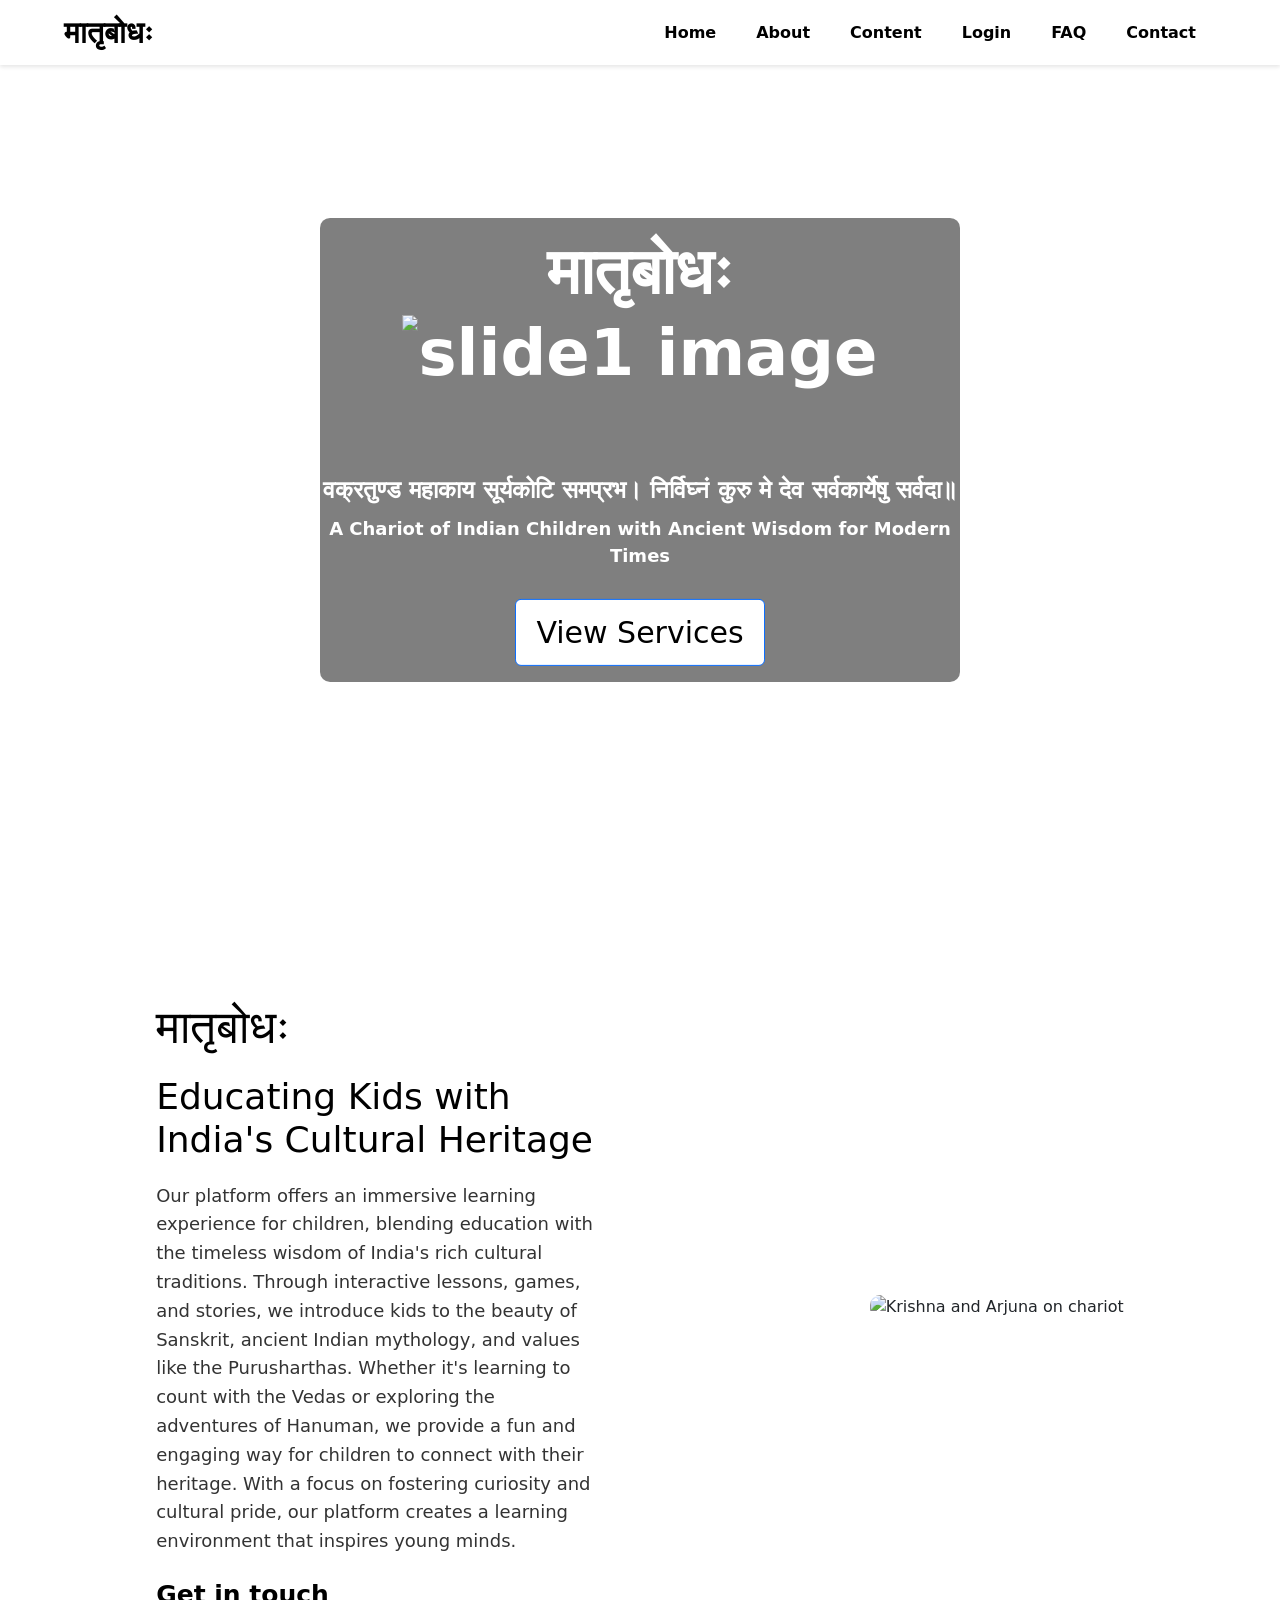
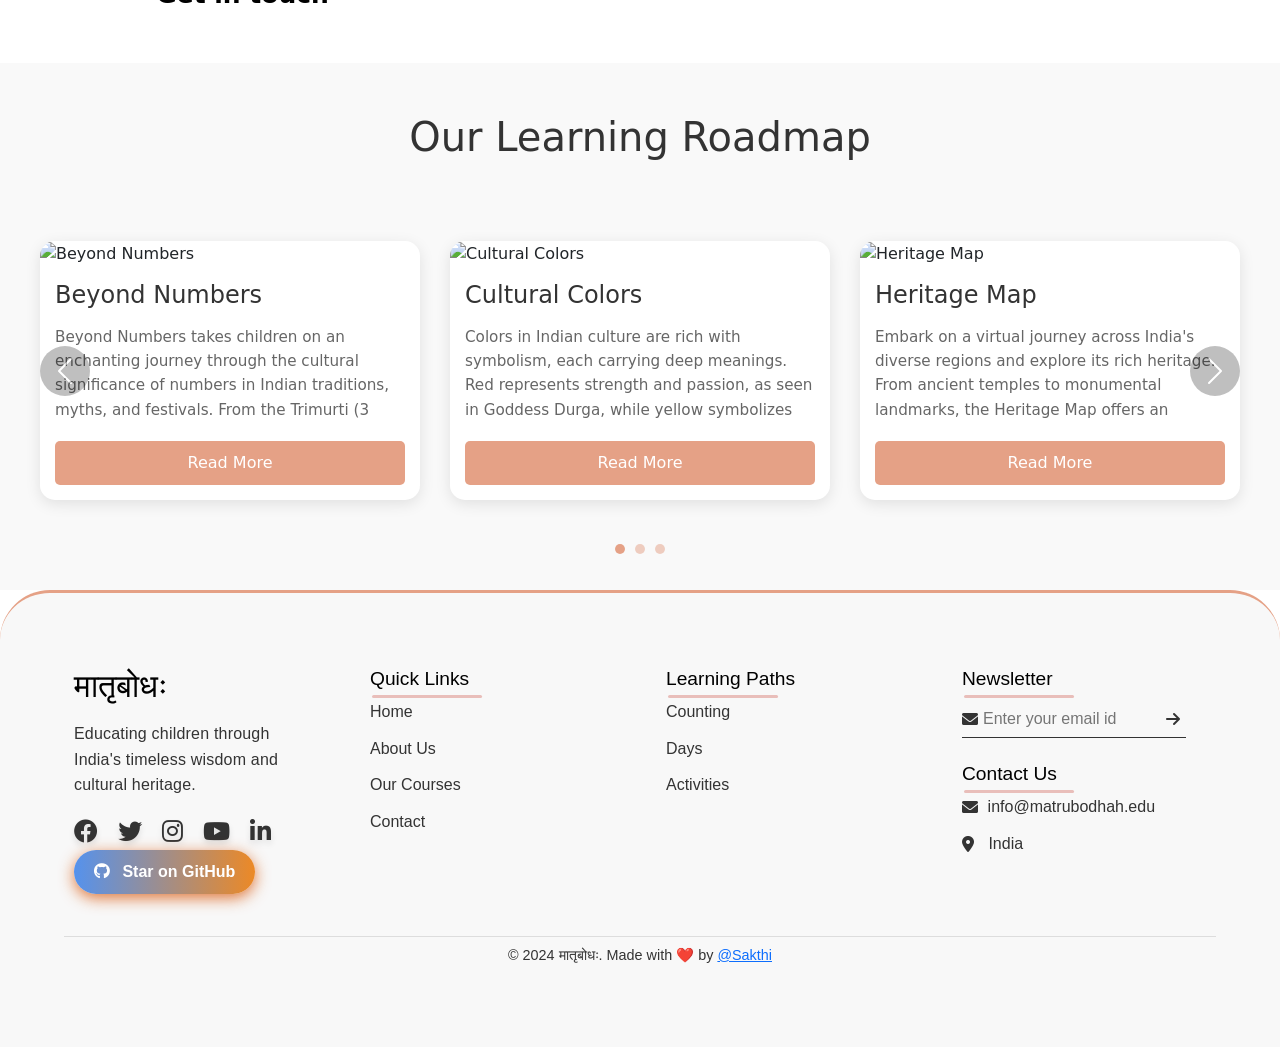
==== index.html @ 73b4319e "View-Service page" ====
<!DOCTYPE html>
<html lang="en">
  <head>
    <link
      rel="icon"
      href="DALL·E 2024-08-28 12.19.31 - A clean and moderately detailed logo for a Sanskrit education website. T.webp"
    />
    <meta charset="UTF-8" />
    <meta name="viewport" content="width=device-width, initial-scale=1.0" />
    <title>मातृबोधः</title>
    <link rel="stylesheet" href="styles.css">
    <link rel="stylesheet" href="animations.css">
    <link rel="stylesheet" href="scontentcss.css">
    <link rel="stylesheet" href="footercss.css">
    <link rel="stylesheet" href="https://cdnjs.cloudflare.com/ajax/libs/font-awesome/6.0.0/css/all.min.css">
    <style>
        /* Scroll to Top Button */
        #scrollToTopBtn {
            display: none;
            position: fixed;
            bottom: 132px;
            right: 30px;
            height: 55px;
            width: 55px;
            background-color: rgb(218, 128, 76);
            color: white;
            border: none;
            border-radius: 50%;
            padding: 10px;
            cursor: pointer;
            font-size: 15px;
        }
        #scrollToTopBtn:hover {
            background-color: rgb(218, 128, 76);
        }
    </style>

</head>
<body>
    <link rel="stylesheet" href="styles.css" />
    <link rel="stylesheet" href="animations.css" />
    <link rel="stylesheet" href="scontentcss.css" />
    <link rel="stylesheet" href="footercss.css" />
    <link
      rel="stylesheet"
      href="https://cdnjs.cloudflare.com/ajax/libs/font-awesome/6.0.0/css/all.min.css"
    />
     <link
      rel="stylesheet"
      href="https://cdn.jsdelivr.net/npm/bootstrap@5.3.3/dist/css/bootstrap.min.css"
    />
  </head>
  <body>
    <!-- Scroll -->
    <div id="scrollButton" class="hidden">
        <div class="outer-circle">
            <div class="inner-circle">
                <div class="arrow">↑</div>
            </div>
        </div>
    </div>
    <header>
      <nav>
        <!-- Wrap the logo text in an anchor tag -->
        <a href="#hero" class="logo">मातृबोधः</a>
        <ul class="nav-links">
            <li><a href="index.html">Home</a></li>
            <li><a href="pages/about-page.html">About</a></li>
            <li class="dropdown">
                <a href="#">Content</a>
                <ul class="dropdown-content">
                    <li><a href="countingpage.html">Counting</a></li>
                    <li><a href="#">Days</a></li>
                    <li><a href="activities.html">Activities</a></li>
                    <li><a href="feedback.html">Feedback</a></li>
                </ul>
            </li>
            <li id="loginlist" ><a href="login.html">Login</a></li>
            <li id="profilelist"><a  href="profile.html">Profile</a></li>
            <li><a href="faq.html">FAQ</a></li>
            <li><a href="contact.html" >Contact</a></li>
        </ul>
        <div class="toggle-menu">☰</div>
    </nav>

    </header>
    <!-- Hero Section -->
     <!-- <div class=""> -->
    <!-- <section id="hero" class="hero">
      <h1 class="wave-text">
        <span>मा</span><span>तृ</span><span>बो</span><span>धः</span
        ><span
          ><img
            id="audio-icon"
            src="https://ttdevasthanams.ap.gov.in/muteIcon.svg"
        /></span>
      </h1>
      <h2>
        वक्रतुण्ड महाकाय सूर्यकोटि समप्रभ। निर्विघ्नं कुरु मे देव सर्वकार्येषु
        सर्वदा॥
      </h2>
      <p class="subtitle">
        A Chariot of Indian Children with Ancient Wisdom for Modern Times
      </p>
      <a href="#" class="btn">View Services</a>
    </section> -->

    <!-- </div> -->
    <section id="hero" class="hero" >
  <div id="heroCarousel" class="carousel slide" data-bs-ride="carousel">
    <!-- Carousel Indicators -->
    <div class="carousel-indicators">
      <button type="button" data-bs-target="#heroCarousel" data-bs-slide-to="0" class="active" aria-current="true" aria-label="Slide 1"></button>
      <button type="button" data-bs-target="#heroCarousel" data-bs-slide-to="1" aria-label="Slide 2"></button>
      <button type="button" data-bs-target="#heroCarousel" data-bs-slide-to="2" aria-label="Slide 3"></button>
    </div>

    <!-- Carousel Content -->
    <div class="carousel-inner ">
      <!-- Slide 1 -->
      <div class="carousel-item active">
        <img src="WhatsApp Image 2024-09-24 at 01.04.26_9c5f6797.jpg" class="d-block w-100 carousel-image" alt="Slide 3 Image">

        <div class="carousel_caption d-none d-md-block hero-duplicate">
          <h1 class="wave-text">
            <span>मा</span><span>तृ</span><span>बो</span><span>धः</span
            >
            <span
              ><img
                id="audio-icon"
                src="https://ttdevasthanams.ap.gov.in/muteIcon.svg"
                alt="slide1 image"
              /></span>
              <br>
              <br>
          </h1>
          <h2 >
            वक्रतुण्ड महाकाय सूर्यकोटि समप्रभ। निर्विघ्नं कुरु मे देव सर्वकार्येषु
            सर्वदा॥
          </h2>
          <p class="subtitle ">
            A Chariot of Indian Children with Ancient Wisdom for Modern Times
          </p>
          <a href="View-Service.html" class="btn btn-primary">View Services</a>
        </div>
      </div>

      <!-- Slide 2 -->
      <div class="carousel-item">
        <img src="pexels-pixabay-326055.jpg" class="d-block w-100" alt="Slide 2 Image">
        <div class="carousel_caption">
          <h1 class="wave-text">
            <span>मा</span><span>तृ</span><span>बो</span><span>धः</span
            ><span
              ><img
                id="audio-icon"
                src="https://ttdevasthanams.ap.gov.in/muteIcon.svg"
              /></span>
              <br>
              <br>
          </h1>
          <h2>
            वक्रतुण्ड महाकाय सूर्यकोटि समप्रभ। निर्विघ्नं कुरु मे देव सर्वकार्येषु
            सर्वदा॥
          </h2>
          <p class="subtitle ">
            A Chariot of Indian Children with Ancient Wisdom for Modern Times
          </p>
          <a href="#" class="btn btn-primary">View Services</a>
        </div>
      </div>

      <!-- Slide 3 -->
      <div class="carousel-item">
        <img src="WhatsApp Image 2024-09-05 at 23.59.21_11f94952.jpg" class="d-block w-100 carousel-image" alt="Slide 3 Image">
        <div class="carousel_caption">
          <h1 class="wave-text">
            <span>मा</span><span>तृ</span><span>बो</span><span>धः</span
            ><span
              ><img
                id="audio-icon"
                src="https://ttdevasthanams.ap.gov.in/muteIcon.svg"
              /></span>
              <br>
              <br>
          </h1>
          <h2>
            वक्रतुण्ड महाकाय सूर्यकोटि समप्रभ। निर्विघ्नं कुरु मे देव सर्वकार्येषु
            सर्वदा॥
          </h2>
          <p class="subtitle ">
            A Chariot of Indian Children with Ancient Wisdom for Modern Times
          </p>
          <a href="#" class="btn btn-primary">View Services</a>
        </div>
      </div>
    </div>

    <!-- Carousel Controls -->
    <button class="carousel-control-prev" type="button" data-bs-target="#heroCarousel" data-bs-slide="prev">
      <span class="carousel-control-prev-icon" aria-hidden="true"></span>
      <span class="visually-hidden">Previous</span>
    </button>
    <button class="carousel-control-next" type="button" data-bs-target="#heroCarousel" data-bs-slide="next">
      <span class="carousel-control-next-icon" aria-hidden="true"></span>
      <span class="visually-hidden">Next</span>
    </button>
  </div>
      </section>

    <!-- Wisdom Section -->
    <section id="wisdom" class="wisdom-section">
      <div class="wisdom-content">
        <h1>मातृबोधः</h1>
        <h2>Educating Kids with India's Cultural Heritage</h2>
        <p>
          Our platform offers an immersive learning experience for children,
          blending education with the timeless wisdom of India's rich cultural
          traditions. Through interactive lessons, games, and stories, we
          introduce kids to the beauty of Sanskrit, ancient Indian mythology,
          and values like the Purusharthas. Whether it's learning to count with
          the Vedas or exploring the adventures of Hanuman, we provide a fun and
          engaging way for children to connect with their heritage. With a focus
          on fostering curiosity and cultural pride, our platform creates a
          learning environment that inspires young minds.
        </p>
        <a href="#" class="bt">Get in touch</a>
      </div>
      <div class="wisdom-image">
        <img src="1.jpg" alt="Krishna and Arjuna on chariot" />
      </div>
    </section>
    <section class="content-section" id="content">
      <h2 class="section-title">Our Learning Roadmap</h2>
      <div class="roadmap">
        <div id="roadmapCarousel" class="carousel slide" data-bs-ride="carousel">
          <!-- Carousel Indicators -->
          <div class="carousel-indicators">
            <button type="button" data-bs-target="#roadmapCarousel" data-bs-slide-to="0" class="active" aria-current="true" aria-label="Slide 1"></button>
            <button type="button" data-bs-target="#roadmapCarousel" data-bs-slide-to="1" aria-label="Slide 2"></button>
            <button type="button" data-bs-target="#roadmapCarousel" data-bs-slide-to="2" aria-label="Slide 3"></button>
          </div>

          <!-- Carousel Items -->
          <div class="carousel-inner">
            <!-- Slide 1 -->
            <div class="carousel-item active">
              <div class="roadmap-cards-container">
                <!-- Roadmap Card 1 -->
                <div class="roadmap-card">
                  <img src="WhatsApp Image 2024-09-13 at 00.42.39_4ba68142.jpg" alt="Beyond Numbers" />
                  <h3>Beyond Numbers</h3>
                  <p class="card-text">
                    Beyond Numbers takes children on an enchanting journey through the cultural significance of numbers in Indian traditions, myths, and festivals. From the Trimurti (3 Gods) and Panchabhutas (5 Elements) to the Dashavatara (10 Avatars of Vishnu), each number holds a deeper meaning. By blending math with culture, it inspires curiosity and helps children discover the profound wisdom hidden in numbers.
                  </p>
                  <button class="read-more">Read More</button>
                </div>
                <!-- Roadmap Card 2 -->
                <div class="roadmap-card">
                  <img src="WhatsApp Image 2024-09-05 at 23.59.21_11f94952.jpg" alt="Cultural Colors" />
                  <h3>Cultural Colors</h3>
                  <p class="card-text">
                    Colors in Indian culture are rich with symbolism, each carrying deep meanings. Red represents strength and passion, as seen in Goddess Durga, while yellow symbolizes knowledge, celebrated in Goddess Saraswati. Blue embodies divinity and calmness, reflected in Lord Krishna. Learn how these colors connect to spiritual and cultural values, bringing vibrancy to Indian traditions.
                  </p>
                  <button class="read-more">Read More</button>
                </div>
                <!-- Roadmap Card 3 -->
                <div class="roadmap-card">
                  <img src="https://upload.wikimedia.org/wikipedia/commons/thumb/0/0f/Nurmahal_Sarai_Mughal_Heritage_Punjab_India.JPG/1280px-Nurmahal_Sarai_Mughal_Heritage_Punjab_India.JPG" alt="Heritage Map" />
                  <h3>Heritage Map</h3>
                  <p class="card-text">
                    Embark on a virtual journey across India's diverse regions and explore its rich heritage. From ancient temples to monumental landmarks, the Heritage Map offers an interactive way for children to discover historical sites and learn about their cultural and spiritual significance. Dive into the fascinating stories behind each iconic place and understand India’s glorious past.
                  </p>
                  <button class="read-more">Read More</button>
                </div>
              </div>
            </div>

            <!-- Slide 2 -->
            <div class="carousel-item">
              <div class="roadmap-cards-container">
                <!-- Roadmap Card 4 -->
                <div class="roadmap-card">
                  <img src="diya.jpg" alt="Festival Journey" />
                  <h3>Festival Journey</h3>
                  <p class="card-text">
                    Explore the magic of India’s festivals, where every celebration has a unique story. From Diwali’s lights to Holi’s colors, learn about the customs, values, and traditions behind each festival. Interactive activities and virtual celebrations make this journey both educational and enjoyable, bringing the spirit of India’s festivals to life.
                  </p>
                  <button class="read-more">Read More</button>
                </div>
                <!-- Roadmap Card 5 -->
                <div class="roadmap-card">
                  <img src="sanskrit.png" alt="Sanskrit Stories" />
                  <h3>Sanskrit Stories</h3>
                  <p class="card-text">
                    Step into the world of Sanskrit through enchanting stories from the Panchatantra and Hitopadesha. As children explore these timeless tales, they’ll learn basic Sanskrit words and phrases, unlocking the wisdom of ancient India. Interactive exercises make the learning process fun, allowing children to engage with language while appreciating its cultural importance.
                  </p>
                  <button class="read-more">Read More</button>
                </div>
                <!-- Roadmap Card 6 -->
                <div class="roadmap-card">
                  <img src="yoga.png" alt="Yoga for Kids" />
                  <h3>Yoga for Kids</h3>
                  <p class="card-text">
                    Introduce kids to yoga with simple, fun asanas and breathing exercises! Each pose is paired with a story from Indian mythology, such as Hanuman’s leap or the serpent Vasuki, making the practice both enjoyable and meaningful. Kids will build flexibility, focus, and mindfulness while connecting with ancient Indian wellness traditions.
                  </p>
                  <button class="read-more">Read More</button>
                </div>
              </div>
            </div>

            <!-- Slide 3 -->
            <div class="carousel-item">
              <div class="roadmap-cards-container">
                <!-- Roadmap Card 7 -->
                <div class="roadmap-card">
                  <img src="rangoli.jpg" alt="Art & Crafts" />
                  <h3>Art & Crafts</h3>
                  <p class="card-text">
                    Unleash creativity with traditional Indian arts and crafts! From Rangoli designs to Madhubani painting, children can create beautiful artwork while learning about the cultural significance of each art form. Explore the rich history and stories behind these crafts, giving kids a deeper connection to India’s artistic heritage.
                  </p>
                  <button class="read-more">Read More</button>
                </div>
                <!-- Roadmap Card 8 -->
                <div class="roadmap-card">
                  <img src="mythology.png" alt="Mythological Heroes" />
                  <h3>Mythological Heroes</h3>
                  <p class="card-text">
                    Meet India’s mythological heroes and dive into their inspiring adventures! From Rama’s valor to Arjuna’s devotion, each hero represents timeless values like righteousness, courage, and wisdom. Through interactive quizzes and games, children will engage with these legendary figures, making the stories come alive in an exciting way.
                  </p>
                  <button class="read-more">Read More</button>
                </div>
                <!-- Roadmap Card 9 -->
                <div class="roadmap-card">
                  <img src="aryabhatta.png" alt="Science in Tradition" />
                  <h3>Science in Tradition</h3>
                  <p class="card-text">
                    Discover the science embedded in India’s ancient traditions! From Ayurveda’s holistic approach to health to the precision of ancient astronomy, children can explore how our ancestors applied scientific principles in daily life. Learn how traditions like these laid the groundwork for modern scientific thinking and continue to inspire us today.
                  </p>
                  <button class="read-more">Read More</button>
                </div>
              </div>
            </div>
          </div>

          <!-- Carousel Controls -->
          <button class="carousel-control-prev" type="button" data-bs-target="#roadmapCarousel" data-bs-slide="prev">
            <span class="carousel-control-prev-icon" aria-hidden="true"></span>
            <span class="visually-hidden">Previous</span>
          </button>
          <button class="carousel-control-next" type="button" data-bs-target="#roadmapCarousel" data-bs-slide="next">
            <span class="carousel-control-next-icon" aria-hidden="true"></span>
            <span class="visually-hidden">Next</span>
          </button>
        </div>
      </div>
    </section>
    

    <button id="scrollToTopBtn" onclick="scrollToTop()">
      <i class="fas fa-arrow-up fa-xl"></i>
    </button>

    <button id="scrollToTopBtn" onclick="scrollToTop()">↑</button>
    <!-- Footer Section -->
    <footer class="main-footer">
    <div class="footer-content">
    <div class="footer-section">
      <h3>मातृबोधः</h3>
      <p>
        Educating children through India's timeless wisdom and cultural
        heritage.
      </p>
      <div class="social-links">
        <a
          href="https://github.com/Anjaliavv51/Matrubodhah"
          target="_blank"
          aria-label="Facebook"
          ><i class="fab fa-facebook"></i
        ></a>
        <a
          href="https://github.com/Anjaliavv51/Matrubodhah"
          target="_blank"
          aria-label="Twitter"
          ><i class="fab fa-twitter"></i
        ></a>
        <a
          href="https://github.com/Anjaliavv51/Matrubodhah"
          target="_blank"
          aria-label="Instagram"
          ><i class="fab fa-instagram"></i
        ></a>
        <a
          href="https://github.com/Anjaliavv51/Matrubodhah"
          target="_blank"
          aria-label="YouTube"
          ><i class="fab fa-youtube"></i
        ></a>
        <a
          href="https://github.com/Anjaliavv51/Matrubodhah"
          target="_blank"
          aria-label="Linkedin"
          ><i class="fa-brands fa-linkedin-in"></i
        ></a>
      </div>

      <!-- GitHub Star Button -->
      <div class="github-star">
        <a href="https://github.com/Anjaliavv51/Matrubodhah" target="_blank">
          <i class="fab fa-github"></i> Star on GitHub
        </a>
      </div>
    </div>

    <div class="footer-section">
      <h4>Quick Links <div class="underline"><span></span></div></h4>
      <ul>
        <li><a href="#hero">Home</a></li>
        <li><a href="#wisdom">About Us</a></li>
        <li><a href="#content">Our Courses</a></li>
        <li><a href="#hero">Contact</a></li>
      </ul>
    </div>

    <div class="footer-section">
      <h4>Learning Paths <div class="underline"><span></span></div></h4>
      <ul>
        <li><a href="countingpage.html">Counting</a></li>
        <li><a href="#hero">Days</a></li>
        <li><a href="#hero">Activities</a></li>
      </ul>
    </div>

    <div class="footer-section">
      <h4>Newsletter <div class="underline"><span></span></div></h4>
      <form>
        <i class="fas fa-envelope"></i>
        <input type="email" placeholder="Enter your email id" required>
        <button type="submit"><i class="fas fa-arrow-right"></i></button>
      </form>
      <br>
      <h4>Contact Us <div class="underline"><span></span></div></h4>
      <ul class="contact-info">
        <li>
          <i class="fas fa-envelope"></i
          ><a href="mailto:info@matrubodhah.edu">info@matrubodhah.edu</a>
        </li>
        <li><i class="fas fa-map-marker-alt"></i><span>India</span></li>
      </ul>
    </div>
  </div>
  <div class="footer-bottom">
    <p>
      &copy; 2024 मातृबोधः. Made with <span class="heart">❤️</span> by
      <a href="https://github.com/Anjaliavv51/Matrubodhah" target="_blank"
        >@Sakthi</a
      >
    </p>
  </div>
</footer>

    <script
      src="//code.tidio.co/5w3m6cpl10rvqjkkmhv1nx8p0fqloyq6.js"
      async
    ></script>
    <script src="scrollscript.js"></script>
    <script src="audio.js"></script>
    <!-- Scroll to Top Button -->
<script>
   const scrollButton = document.getElementById('scrollButton');
const outerCircle = document.querySelector('.outer-circle');
const arrow = document.querySelector('.arrow');

// Function to handle scroll behavior
window.addEventListener('scroll', () => {
    const scrollTop = window.scrollY;
    const scrollHeight = document.documentElement.scrollHeight - window.innerHeight;
    const scrollProgress = (scrollTop / scrollHeight) * 360;

    // Show button after scrolling 7-8 lines (~100px)
    if (scrollTop > 100) {
        scrollButton.classList.add('visible');
    } else {
        scrollButton.classList.remove('visible');
    }

    // Update the circular progress
    outerCircle.style.setProperty('--scroll-progress', `${scrollProgress}deg`);
});

// Scroll-to-top functionality
scrollButton.addEventListener('click', () => {
    window.scrollTo({ top: 0, behavior: 'smooth' });
});
</script>


</body>
</html>
    <script src="https://cdn.jsdelivr.net/npm/bootstrap@5.3.3/dist/js/bootstrap.bundle.min.js"></script>
    <script src="https://cdn.jsdelivr.net/npm/@popperjs/core@2.11.6/dist/umd/popper.min.js"></script>
    <script src="index.js"></script>
    <script src="roadmap.js"></script>
    <script>
      document.querySelectorAll('.read-more').forEach(button => {
    button.addEventListener('click', () => {
        const cardText = button.previousElementSibling;
        if (cardText.classList.contains('collapsed')) {
            cardText.classList.remove('collapsed');
            cardText.classList.add('expanded');
            button.textContent = "Read Less";
        } else {
            cardText.classList.remove('expanded');
            cardText.classList.add('collapsed');
            button.textContent = "Read More";
        }
    });
});

    </script>

    <script>
      const login = document.getElementById("loginlist")
      const profile = document.getElementById("profilelist")
      if (localStorage.getItem("token")) {
        console.log("user logged in")
        login.style.display = "none"
        profile.style.display="block"
      }else{
        console.log("user not logged in")
        login.style.display = "block"
        profile.style.display="none"
      }
    </script>
  </body>
</html>
---- styles.css ----
body {
  margin: 0;
  padding: 0;
  font-family: "Arial", sans-serif;
  background-color: #fff;
  color: #333;
  box-sizing: border-box;
}
html {
  scroll-behavior: smooth;
}

header {
  width: 100%;
  position: fixed;
  top: 0;
  left: 0;
  right: 0;
  background-color: rgba(255, 255, 255, 1);
  box-shadow: 0 2px 4px rgba(0, 0, 0, 0.1);
  z-index: 10;
}

nav {
  display: flex;
  justify-content: space-between;
  gap: 5px;
  align-items: center;
  padding: 10px 5%;
}

.logo {
  font-size: 30px;
  font-weight: bold;
  color: black;
  flex: 1;
  text-align: left;
  text-decoration: none;
  cursor: pointer;
  transition: color 0.3s ease;
}

.logo:hover {
  color: rgb(106, 97, 97);
}

.nav-links {
  list-style: none;
  display: flex;
  align-items: center;
  margin: 0;
  padding: 0;
  flex: 1;
  justify-content: flex-end;
}

@media screen and (max-width: 768px) {
  .nav-links {
    flex-direction: column;
  }
}

.nav-links li {
  margin: 0 20px;
  position: relative;
}

.nav-links a {
  text-decoration: none;
  color: black;
  font-weight: bold;
  position: relative;
  transition: color 0.3s ease;
}

.nav-links a::after {
  content: "";
  position: absolute;
  left: 0;
  bottom: -3px;
  width: 0;
  height: 2px;
  background-color: #e5a186;
  transition: width 0.3s ease;
}

.nav-links a:hover {
  color: #e5a186;
}

.nav-links a:hover::after {
  width: 100%;
}

.nav-links .dropdown {
  position: relative;
}

.nav-links .dropdown-content {
  display: none;
  position: absolute;
  background-color: white;
  min-width: 160px;
  box-shadow: 0px 8px 16px rgba(0, 0, 0, 0.1);
  z-index: 1;
  list-style: none;
  padding: 0;
}

.nav-links .dropdown-content a {
  color: black;
  padding: 12px 16px;
  text-decoration: none;
  display: block;
}

.nav-links .dropdown:hover .dropdown-content {
  display: block;
}

.nav-links .dropdown-content a:hover {
  background-color: #f1f1f1;
}



.btn-contact:is(:focus, :hover) {
  background-color: #e5a186;
  border-color: #e5a186;
  color: white;
  transform: scale(1.1);
}
@media (max-width: 768px) {
    .navbar-collapse {
        display: flex;
        flex-direction: column;
        align-items: center;
    }

    .nav-links {
        display: none;
        flex-direction: column;
        width: 100%;
        align-items: center;
    }

    .nav-links.active {
        display: flex;
    }

    .menu-toggle {
        display: block;
        cursor: pointer;
        font-size: 24px;
        margin-left: auto;
    }

    .btn-contact {
        display: block;
        text-align: center;
        margin-top: 10px;
        width: 100%;
    }
}

/* Hide the menu toggle button by default */
.menu-toggle {
    display: none;
}



/* Hero Section */
.hero {
  /* display: flex;
  flex-direction: column;
  justify-content: center;
  align-items: center;
  height: 100vh;
  padding: 0 5%;
  margin-top: 80px; */
  /* background: url("/WhatsApp\ Image\ 2024-09-24\ at\ 01.04.26_9c5f6797.jpg")
    no-repeat center/cover; */
  /* position: relative;
  z-index: 1; */
}

.hero h1 {
  font-size: 70px;
  font-weight: bold;
  color: white;
  margin-top: 0;
}

.hero p {
  font-size: 18px;
  margin: 10px 0;
  color: white;
  font-weight: bold;
}

.hero h2 {
  font-size: 25px;
  color: white;
  font-weight: bolder;
}

.btn {
  background-color: white;
  color: black;
  padding: 10px 20px;
  text-decoration: none;
  font-size: 18px;
  transition: background-color 0.3s ease;
  margin-top: 20px;
  font-size: 30px;
}

.btn:is(:focus, :hover) {
  background-color: #e5a186;
  border-radius: #e5a186;
  color: white;
}

/* Wisdom Section */
.wisdom-section {
  display: flex;
  justify-content: space-between;
  align-items: center;
  padding: 50px 5%;
  box-sizing: border-box;
  background-color: white;
  margin-top: 50px;
}

.wisdom-content {
  flex: 1;
  padding-right: 20px;
  margin-left: 8%;
  margin-right: 5%;
}

.wisdom-content h1 {
  font-size: 46px;
  color: black;
  margin-bottom: 20px;
}

.wisdom-content h2 {
  font-size: 36px;
  color: black;
  margin-bottom: 20px;
}

.wisdom-content p {
  font-size: 18px;
  color: #333;
  line-height: 1.6;
  margin-bottom: 20px;
}

.wisdom-content a {
  color: black;
  text-decoration: none;
  border-radius: 0;
  margin-top: 10px;
  font-size: 25px;
  font-weight: bold;
}
.bt::after {
  content: "";
  position: absolute;
  bottom: 0;
  left: 0;
  width: 0;
  height: 2px;
  background-color: #e5a186;
  transition: width 0.3s ease;
}
.bt:hover {
  color: #e5a186;
}

.bt:hover::after {
  width: 28%;
}

.wisdom-image {
  flex: 1;
  max-width: 50%;
  text-align: right;
  margin-right: 8%;
}

.wisdom-image img {
  max-width: 100%;
  height: auto;
  border-radius: 10px;
}
/* Adjust carousel image height */
.hero-duplicate{
     /* display: flex;
    flex-direction: column;
    justify-content: center;
    align-items: center;
    height: 100vh;
    padding: 0 5%;
    margin-top: 80px; 
    /* background: url('/WhatsApp\ Image\ 2024-09-24\ at\ 01.04.26_9c5f6797.jpg') no-repeat center/cover; */
    /* z-index: 1;  */

}
.carousel-item{
    position: relative;
     display: flex;
    flex-wrap: wrap; /* Allow wrapping */
    justify-content: center; /* Center content */
    align-items: center; /* Align items */
    height: auto; /* Allow height to adjust */
    

}
.carousel-item img {
    max-width: 100%;
    height: 100vh; /* Makes the images cover the entire viewport height */
    object-fit: cover; /* Ensures images scale properly without distortion */
    margin: 0;
    padding: 0;
}

/* Center carousel text */
.carousel_caption {
    position: absolute;
    /* right: 15%;
    bottom: 40%;
    left: 15%; */
    top: 50%;
    left: 50%;
    transform: translate(-50%, -50%);
    padding-top: 1rem;
    padding-bottom: 1rem;
    color: #fff;
    text-align: center;
    background: rgba(0, 0, 0, 0.5); /*Semi-transparent background for better readability */
    border-radius: 10px;
}

/* Style for the heading text */
.carousel_caption h1 {
    font-size: 4rem;
    font-weight: bold;
    color: white;
    margin-top: 0;
    word-wrap: break-word;
}

/* Subtitle styling */
.carousel_caption h2 {
    font-size: 1.5rem;
    color: white;
    font-weight: bolder;
    word-wrap: break-word;
    
}

/* Button styling */
.carousel_caption .btn {
    background-color: white;
    color: black;
    padding: 10px 20px;
    text-decoration: none;
    font-size: 18px;
    transition: background-color 0.3s ease;
    margin-top: 20px;
    font-size: 30px;
}

.carousel_caption .btn:is(:hover, :focus) {
  background-color: #E5A186;
    border-radius: #E5A186;
    color: white;
}

@media (max-width: 992px) and (min-width: 768px) {
    .carousel_caption {
        top: 70%; /* Push it lower to avoid navbar overlap */
    }
}

@media (max-width: 768px) {
    .carousel_caption {
       top: 60%;
       padding: 5px;
    }

    .carousel_caption h1 {
        font-size: 2rem; /* Smaller text for smaller screens */
    }

    .carousel_caption h2 {
        font-size: 1rem;
    }

    .carousel_caption p.subtitle {
        font-size: 0.875rem;
    }

    .carousel_caption .btn {
        font-size: 0.875rem;
        padding: 8px 15px;
    }
}

@media (max-width: 576px) {
    .carousel_caption {
        top: 60%;
        padding: 5px;
    }

    .carousel_caption h1 {
        font-size: 1rem; /* Smaller text for smaller screens */
    }

    .carousel_caption h2 {
        font-size: 0.7rem;
    }

    .carousel_caption p.subtitle {
        font-size: 0.5rem;
    }

    .carousel_caption .btn {
        font-size: 0.75rem;
        padding: 6px 12px;
    }
}

.toggle-menu {
  display: none;
  font-size: 24px;
  cursor: pointer;
}

@media screen and (max-width: 768px) {
  .toggle-menu {
    display: block;
  }

  nav {
    position: relative;
  }

  .nav-links {
    display: none;
    position: absolute;
    top: 100%;
    left: 0;
    width: 100%;
    background: white;
    padding: 20px 0;
    box-shadow: 0 4px 6px rgba(0, 0, 0, 0.1);
  }

  .nav-links.active {
    display: flex;
  }

  .nav-links li {
    margin: 10px 0;
    width: 100%;
    text-align: center;
  }

  .dropdown-content {
    position: static !important;
    display: none;
    box-shadow: none;
    width: 100%;
  }

  .dropdown:hover .dropdown-content {
    display: none;
  }

  .dropdown.active .dropdown-content {
    display: block;
  }

  .btn-contact {
    display: inline-block;
    margin: 10px auto;
    width: 80%;
  }

  .hero {
    padding: 20px;
    text-align: center;
    margin-top: 60px;
  }

  .hero h1 {
    font-size: 40px;
  }

  .hero h2 {
    font-size: 18px;
    padding: 0 10px;
  }

  .hero p {
    font-size: 16px;
  }

  .btn {
    font-size: 20px;
    padding: 8px 16px;
  }

  .wisdom-section {
    flex-direction: column;
    padding: 30px 20px;
    margin-top: 30px;
  }

  .wisdom-content {
    margin: 0;
    padding: 0;
    text-align: center;
  }

  .wisdom-content h1 {
    font-size: 32px;
  }

  .wisdom-content h2 {
    font-size: 24px;
  }

  .wisdom-content p {
    font-size: 16px;
  }

  .wisdom-image {
    max-width: 100%;
    margin: 30px 0;
  }
}

@media screen and (max-width: 480px) {
  .hero h1 {
    font-size: 32px;
  }

  .wisdom-content h1 {
    font-size: 28px;
  }

  .wisdom-content h2 {
    font-size: 20px;
  }
}

@media screen and (min-width: 769px) and (max-width: 1024px) {
  .wisdom-section {
    padding: 40px 3%;
  }

  .wisdom-content {
    margin-left: 3%;
    margin-right: 3%;
  }
}

#scrollButton {
    position: fixed;
    bottom: 115px;
    right: 28px;
    width: 60px;
    height: 60px;
    display: flex;
    align-items: center;
    justify-content: center;
    cursor: pointer;
    z-index: 1000;
    opacity: 0; /* Initially hidden */
    pointer-events: none; /* Prevent interaction when hidden */
    transition: opacity 0.7s ease; /* Smooth fade-in effect */
}

/* Scroll */
#scrollButton.visible {
    opacity: 1; /* Fully visible */
    pointer-events: auto; /* Enable interaction */
}

.outer-circle {
    position: relative;
    width: 100%;
    height: 100%;
    border-radius: 50%;
    background: conic-gradient(
        orange 0deg,
        #fd835c var(--scroll-progress, 0deg),
        #dddddd00 var(--scroll-progress, 0deg),
        #dddddd00 360deg
    );
    transform: rotate(-90deg); /* Start animation from top */
    display: flex;
    align-items: center;
    justify-content: center;
    transition: background 0.3s ease;
}

.inner-circle {
    width: 45px;
    height: 45px;
    background: white;
    border-radius: 50%;
    display: flex;
    align-items: center;
    justify-content: center;
    box-shadow: 0 4px 6px rgba(0, 0, 0, 0.1);
}

.arrow {
    font-size: 18px;
    color: orange;
    font-weight: bold;
    transform: rotate(90deg); /* Fixed direction to the right */
}


#username,#password,#signup-username,#signup-name,#signup-password,#signup-confirm-password{
  height: 3rem;
  padding-left: 1rem;
}
---- scontentcss.css ----
/* Content Section Base Styles */
.content-section {
  padding: 50px 0;
  background-color: #f9f9f9;
}

.section-title {
  text-align: center;
  font-size: 2.5rem;
  margin-bottom: 40px;
  color: #333;
}

.roadmap {
  width: 100%;
  max-width: 1400px;
  margin: 0 auto;
  padding: 0 20px;
}

#roadmapCarousel {
  background-color: transparent;
  padding: 20px 0;
}

.roadmap-cards-container {
  display: flex;
  justify-content: center;
  gap: 30px;
  padding: 20px;
}

.roadmap-card {
  flex: 0 0 calc(33.333% - 20px);
  max-width: 400px;
  background: white;
  border-radius: 15px;
  overflow: hidden;
  box-shadow: 0 4px 15px rgba(0, 0, 0, 0.1);
  transition: transform 0.3s ease, box-shadow 0.3s ease;
}

.roadmap-card:hover {
  transform: translateY(-5px);
  box-shadow: 0 6px 20px rgba(0, 0, 0, 0.15);
}

.roadmap-card img {
  width: 100%;
  height: 200px;
  object-fit: cover;
}

.roadmap-card h3 {
  font-size: 1.5rem;
  margin: 15px;
  color: #333;
}

.roadmap-card .card-text {
  padding: 0 15px;
  margin-bottom: 20px;
  color: #666;
  font-size: 0.95rem;
  line-height: 1.6;
  max-height: 96px;
  overflow: hidden;
  transition: max-height 0.3s ease-in-out;
}

.roadmap-card .card-text.expanded {
  max-height: 1000px !important;
  transition: max-height 0.8s ease-in-out;
}

.read-more {
  display: block;
  width: calc(100% - 30px);
  margin: 15px;
  padding: 10px;
  background-color: #e5a186;
  color: white;
  border: none;
  border-radius: 5px;
  cursor: pointer;
  transition: background-color 0.3s ease;
}

.read-more:hover {
  background-color: #d88f74;
}

/* Carousel Controls */
#roadmapCarousel .carousel-control-prev,
#roadmapCarousel .carousel-control-next {
  width: 50px;
  height: 50px;
  background-color: rgba(0, 0, 0, 0.5);
  border-radius: 50%;
  top: 50%;
  transform: translateY(-50%);
}

#roadmapCarousel .carousel-control-prev {
  left: 20px;
}

#roadmapCarousel .carousel-control-next {
  right: 20px;
}

#roadmapCarousel .carousel-indicators {
  bottom: -40px;
}

#roadmapCarousel .carousel-indicators button {
  width: 10px;
  height: 10px;
  border-radius: 50%;
  margin: 0 5px;
  background-color: #e5a186;
  opacity: 0.5;
}

#roadmapCarousel .carousel-indicators button.active {
  opacity: 1;
}

/* Responsive Design */
@media (max-width: 1200px) {
  .roadmap-cards-container {
    gap: 20px;
  }
  
  .roadmap-card {
    flex: 0 0 calc(33.333% - 15px);
  }
}

@media (max-width: 992px) {
  .roadmap-cards-container {
    flex-wrap: wrap;
  }
  
  .roadmap-card {
    flex: 0 0 calc(50% - 15px);
  }
}

@media (max-width: 768px) {
  .roadmap-card {
    flex: 0 0 100%;
    max-width: 500px;
    margin: 0 auto;
  }
  
  .roadmap-cards-container {
    flex-direction: column;
    align-items: center;
  }
  
  #roadmapCarousel .carousel-control-prev,
  #roadmapCarousel .carousel-control-next {
    display: none;
  }
}
---- footercss.css ----
/* ========================
   Footer Section
   ======================== */
.main-footer {
  background-color: #f8f8f8;
  padding: 4rem 5%;
  color: #333;
  font-family: 'Arial', sans-serif;
  border-top: 3px solid #E5A186;
   border-top-left-radius: 50px;
   border-top-right-radius: 50px;
}

.footer-content {
  display: grid;
  grid-template-columns: repeat(auto-fit, minmax(250px, 1fr));
  gap: 2rem;
  margin-bottom: 2rem;
}

.footer-section h3 {
  font-size: 2rem;
  margin-bottom: 1rem;
  color: #000;
}

.footer-section h4 {
  font-size: 1.2rem;
  margin-bottom: 1rem;
  color: #000;
}

.footer-section p {
  line-height: 1.6;
  margin-bottom: 1rem;
  letter-spacing: 0.2px;
}

.footer-section ul {
  list-style: none;
  padding: 0;
}

.footer-section ul li {
  margin-bottom: 0.8rem;
}

.footer-section ul li a {
  color: #333;
  text-decoration: none;
  transition: color 0.3s ease;
}

.footer-section ul li a:hover {
  color: #E5A186;
}

.social-links {
  display: flex;
  justify-content: flex-start;
  align-items: center;
  gap: 20px;
  margin-top: 1rem;
}

.social-links a {
  color: #333;
  font-size: 1.5rem;
  text-shadow: 0 4px 6px rgba(0, 0, 0, 0.1);
  transition: all 0.3s ease;
}

.social-links a[aria-label="Facebook"]:hover {
  color: #3b5998;
  text-shadow: 0 6px 10px rgba(0, 0, 0, 0.2);
}

.social-links a[aria-label="Twitter"]:hover {
  color: #1da1f2;
  text-shadow: 0 6px 10px rgba(0, 0, 0, 0.2);
}

.social-links a[aria-label="Instagram"]:hover {
  color: #e4405f;
  text-shadow: 0 6px 10px rgba(0, 0, 0, 0.2);
}

.social-links a[aria-label="YouTube"]:hover {
  color: #ff0000;
  text-shadow: 0 6px 10px rgba(0, 0, 0, 0.2);
}

.social-links a[aria-label="Linkedin"]:hover {
  color: #0077b5;
  text-shadow: 0 6px 10px rgba(0, 0, 0, 0.2);
}

.contact-info li {
  display: flex;
  align-items: center;
  transition: all 0.3s ease;
  gap: 0.6rem;
}

.contact-info li span {
  margin-left: 0.3rem;
  transition: all 0.3s ease;
}

.contact-info li span:hover {
  color: #E5A186;
}

.footer-bottom {
    text-align: center;
    padding-top: 0.5rem;
    border-top: 1px solid #ddd;
    font-size: 0.9rem;
}

.heart {
    display: inline-block;
    animation: beat 1s ease infinite;
}

@keyframes beat {
    0%,
    50%,
    100% {
        transform: scale(1);
    }

    25%,
    75% {
        transform: scale(1.2);
    }
}
form {
   padding-bottom: 199px;
   display: flex;
   align-items: center;
   justify-content: space-between;
   position: relative;  /* Add relative positioning to the form */
   margin-bottom: 1px;
}

form::before {
   content: "";
   position: absolute;
   bottom: 0;
   left: 0%;  /* Adjust this value to control the starting point of the border */
   width: 92%;  /* Adjust this value to control the length of the border */
   border-bottom: 1px solid #333;  /* border color */
}

form input{
   width:85%;
   padding: 5px;
   background: transparent;
   color: #333;
   border: 0;
   outline: none;
}
form button{
   background: transparent;
   border: 0;
   outline: none;
   cursor: pointer;
}
form button .fas{
  font-size: 16px;
  padding: 10px 20px;
  color: #333;
}

.main-footer .footer-content {
  display: flex;
  justify-content: space-between;
  align-items: flex-start;
  flex-wrap: wrap;
}

.main-footer .footer-section {
  flex: 1 1 18%; /* This ensures each section takes up an equal width, you can adjust percentage as needed */
  padding: 10px;
}

.main-footer .footer-section h4 {
  margin-bottom: 10px;
}

.main-footer .footer-section ul,
.main-footer .footer-section form {
  margin: 0;
  padding: 0;
  list-style: none;
}

.main-footer .footer-section form input {
  margin-right: 10px;
}

h4 {
  position: relative; /* Add relative positioning to the <h3> element */
}

.underline {
  width: 45%; /* Adjusted to make the red line shorter */
  height: 3px;
  background: #e9beba;
  border-radius: 3px;
  position: absolute;
  bottom: -8px; /* Adjusted to position the underline correctly below the text */
  left: 10%; /* Centers the underline horizontally */
  transform: translateX(-20%); /* This ensures that the underline is centered */
  overflow: hidden;
}

.underline span {
  width: 15px;
  height: 100%;
  background: #d25523;
  border-radius: 3px;
  position: absolute;
  top: 0;
  left: -15px; /* Starting off-screen to the left */
  animation: moving 2s linear infinite;
}

@keyframes moving {
  0% {
    left: -20px; /* Start animation off-screen */
  }
  100% {
    left: 100%; /* Move the span across to the right */
  }
}

.github-star a {
    display: inline-block;
    padding: 10px 20px;
    font-size: 16px;
    color: #fff;
    background: linear-gradient(90deg, #5592ed 0%, #ec8926 100%);
    border-radius: 25px;
    text-decoration: none;
    font-weight: bold;
    position: relative;
    box-shadow: 0px 4px 15px rgb(217 89 14 / 81%);
  }

  .github-star a:hover {
    background: linear-gradient(90deg, #ec8926 0%, #2196F3 100%);
    box-shadow: 0px 6px 20px #F44336;
  }

  .github-star a i {
    margin-right: 8px;
  }
---- styles.css ----
body {
  margin: 0;
  padding: 0;
  font-family: "Arial", sans-serif;
  background-color: #fff;
  color: #333;
  box-sizing: border-box;
}
html {
  scroll-behavior: smooth;
}

header {
  width: 100%;
  position: fixed;
  top: 0;
  left: 0;
  right: 0;
  background-color: rgba(255, 255, 255, 1);
  box-shadow: 0 2px 4px rgba(0, 0, 0, 0.1);
  z-index: 10;
}

nav {
  display: flex;
  justify-content: space-between;
  gap: 5px;
  align-items: center;
  padding: 10px 5%;
}

.logo {
  font-size: 30px;
  font-weight: bold;
  color: black;
  flex: 1;
  text-align: left;
  text-decoration: none;
  cursor: pointer;
  transition: color 0.3s ease;
}

.logo:hover {
  color: rgb(106, 97, 97);
}

.nav-links {
  list-style: none;
  display: flex;
  align-items: center;
  margin: 0;
  padding: 0;
  flex: 1;
  justify-content: flex-end;
}

@media screen and (max-width: 768px) {
  .nav-links {
    flex-direction: column;
  }
}

.nav-links li {
  margin: 0 20px;
  position: relative;
}

.nav-links a {
  text-decoration: none;
  color: black;
  font-weight: bold;
  position: relative;
  transition: color 0.3s ease;
}

.nav-links a::after {
  content: "";
  position: absolute;
  left: 0;
  bottom: -3px;
  width: 0;
  height: 2px;
  background-color: #e5a186;
  transition: width 0.3s ease;
}

.nav-links a:hover {
  color: #e5a186;
}

.nav-links a:hover::after {
  width: 100%;
}

.nav-links .dropdown {
  position: relative;
}

.nav-links .dropdown-content {
  display: none;
  position: absolute;
  background-color: white;
  min-width: 160px;
  box-shadow: 0px 8px 16px rgba(0, 0, 0, 0.1);
  z-index: 1;
  list-style: none;
  padding: 0;
}

.nav-links .dropdown-content a {
  color: black;
  padding: 12px 16px;
  text-decoration: none;
  display: block;
}

.nav-links .dropdown:hover .dropdown-content {
  display: block;
}

.nav-links .dropdown-content a:hover {
  background-color: #f1f1f1;
}



.btn-contact:is(:focus, :hover) {
  background-color: #e5a186;
  border-color: #e5a186;
  color: white;
  transform: scale(1.1);
}
@media (max-width: 768px) {
    .navbar-collapse {
        display: flex;
        flex-direction: column;
        align-items: center;
    }

    .nav-links {
        display: none;
        flex-direction: column;
        width: 100%;
        align-items: center;
    }

    .nav-links.active {
        display: flex;
    }

    .menu-toggle {
        display: block;
        cursor: pointer;
        font-size: 24px;
        margin-left: auto;
    }

    .btn-contact {
        display: block;
        text-align: center;
        margin-top: 10px;
        width: 100%;
    }
}

/* Hide the menu toggle button by default */
.menu-toggle {
    display: none;
}



/* Hero Section */
.hero {
  /* display: flex;
  flex-direction: column;
  justify-content: center;
  align-items: center;
  height: 100vh;
  padding: 0 5%;
  margin-top: 80px; */
  /* background: url("/WhatsApp\ Image\ 2024-09-24\ at\ 01.04.26_9c5f6797.jpg")
    no-repeat center/cover; */
  /* position: relative;
  z-index: 1; */
}

.hero h1 {
  font-size: 70px;
  font-weight: bold;
  color: white;
  margin-top: 0;
}

.hero p {
  font-size: 18px;
  margin: 10px 0;
  color: white;
  font-weight: bold;
}

.hero h2 {
  font-size: 25px;
  color: white;
  font-weight: bolder;
}

.btn {
  background-color: white;
  color: black;
  padding: 10px 20px;
  text-decoration: none;
  font-size: 18px;
  transition: background-color 0.3s ease;
  margin-top: 20px;
  font-size: 30px;
}

.btn:is(:focus, :hover) {
  background-color: #e5a186;
  border-radius: #e5a186;
  color: white;
}

/* Wisdom Section */
.wisdom-section {
  display: flex;
  justify-content: space-between;
  align-items: center;
  padding: 50px 5%;
  box-sizing: border-box;
  background-color: white;
  margin-top: 50px;
}

.wisdom-content {
  flex: 1;
  padding-right: 20px;
  margin-left: 8%;
  margin-right: 5%;
}

.wisdom-content h1 {
  font-size: 46px;
  color: black;
  margin-bottom: 20px;
}

.wisdom-content h2 {
  font-size: 36px;
  color: black;
  margin-bottom: 20px;
}

.wisdom-content p {
  font-size: 18px;
  color: #333;
  line-height: 1.6;
  margin-bottom: 20px;
}

.wisdom-content a {
  color: black;
  text-decoration: none;
  border-radius: 0;
  margin-top: 10px;
  font-size: 25px;
  font-weight: bold;
}
.bt::after {
  content: "";
  position: absolute;
  bottom: 0;
  left: 0;
  width: 0;
  height: 2px;
  background-color: #e5a186;
  transition: width 0.3s ease;
}
.bt:hover {
  color: #e5a186;
}

.bt:hover::after {
  width: 28%;
}

.wisdom-image {
  flex: 1;
  max-width: 50%;
  text-align: right;
  margin-right: 8%;
}

.wisdom-image img {
  max-width: 100%;
  height: auto;
  border-radius: 10px;
}
/* Adjust carousel image height */
.hero-duplicate{
     /* display: flex;
    flex-direction: column;
    justify-content: center;
    align-items: center;
    height: 100vh;
    padding: 0 5%;
    margin-top: 80px; 
    /* background: url('/WhatsApp\ Image\ 2024-09-24\ at\ 01.04.26_9c5f6797.jpg') no-repeat center/cover; */
    /* z-index: 1;  */

}
.carousel-item{
    position: relative;
     display: flex;
    flex-wrap: wrap; /* Allow wrapping */
    justify-content: center; /* Center content */
    align-items: center; /* Align items */
    height: auto; /* Allow height to adjust */
    

}
.carousel-item img {
    max-width: 100%;
    height: 100vh; /* Makes the images cover the entire viewport height */
    object-fit: cover; /* Ensures images scale properly without distortion */
    margin: 0;
    padding: 0;
}

/* Center carousel text */
.carousel_caption {
    position: absolute;
    /* right: 15%;
    bottom: 40%;
    left: 15%; */
    top: 50%;
    left: 50%;
    transform: translate(-50%, -50%);
    padding-top: 1rem;
    padding-bottom: 1rem;
    color: #fff;
    text-align: center;
    background: rgba(0, 0, 0, 0.5); /*Semi-transparent background for better readability */
    border-radius: 10px;
}

/* Style for the heading text */
.carousel_caption h1 {
    font-size: 4rem;
    font-weight: bold;
    color: white;
    margin-top: 0;
    word-wrap: break-word;
}

/* Subtitle styling */
.carousel_caption h2 {
    font-size: 1.5rem;
    color: white;
    font-weight: bolder;
    word-wrap: break-word;
    
}

/* Button styling */
.carousel_caption .btn {
    background-color: white;
    color: black;
    padding: 10px 20px;
    text-decoration: none;
    font-size: 18px;
    transition: background-color 0.3s ease;
    margin-top: 20px;
    font-size: 30px;
}

.carousel_caption .btn:is(:hover, :focus) {
  background-color: #E5A186;
    border-radius: #E5A186;
    color: white;
}

@media (max-width: 992px) and (min-width: 768px) {
    .carousel_caption {
        top: 70%; /* Push it lower to avoid navbar overlap */
    }
}

@media (max-width: 768px) {
    .carousel_caption {
       top: 60%;
       padding: 5px;
    }

    .carousel_caption h1 {
        font-size: 2rem; /* Smaller text for smaller screens */
    }

    .carousel_caption h2 {
        font-size: 1rem;
    }

    .carousel_caption p.subtitle {
        font-size: 0.875rem;
    }

    .carousel_caption .btn {
        font-size: 0.875rem;
        padding: 8px 15px;
    }
}

@media (max-width: 576px) {
    .carousel_caption {
        top: 60%;
        padding: 5px;
    }

    .carousel_caption h1 {
        font-size: 1rem; /* Smaller text for smaller screens */
    }

    .carousel_caption h2 {
        font-size: 0.7rem;
    }

    .carousel_caption p.subtitle {
        font-size: 0.5rem;
    }

    .carousel_caption .btn {
        font-size: 0.75rem;
        padding: 6px 12px;
    }
}

.toggle-menu {
  display: none;
  font-size: 24px;
  cursor: pointer;
}

@media screen and (max-width: 768px) {
  .toggle-menu {
    display: block;
  }

  nav {
    position: relative;
  }

  .nav-links {
    display: none;
    position: absolute;
    top: 100%;
    left: 0;
    width: 100%;
    background: white;
    padding: 20px 0;
    box-shadow: 0 4px 6px rgba(0, 0, 0, 0.1);
  }

  .nav-links.active {
    display: flex;
  }

  .nav-links li {
    margin: 10px 0;
    width: 100%;
    text-align: center;
  }

  .dropdown-content {
    position: static !important;
    display: none;
    box-shadow: none;
    width: 100%;
  }

  .dropdown:hover .dropdown-content {
    display: none;
  }

  .dropdown.active .dropdown-content {
    display: block;
  }

  .btn-contact {
    display: inline-block;
    margin: 10px auto;
    width: 80%;
  }

  .hero {
    padding: 20px;
    text-align: center;
    margin-top: 60px;
  }

  .hero h1 {
    font-size: 40px;
  }

  .hero h2 {
    font-size: 18px;
    padding: 0 10px;
  }

  .hero p {
    font-size: 16px;
  }

  .btn {
    font-size: 20px;
    padding: 8px 16px;
  }

  .wisdom-section {
    flex-direction: column;
    padding: 30px 20px;
    margin-top: 30px;
  }

  .wisdom-content {
    margin: 0;
    padding: 0;
    text-align: center;
  }

  .wisdom-content h1 {
    font-size: 32px;
  }

  .wisdom-content h2 {
    font-size: 24px;
  }

  .wisdom-content p {
    font-size: 16px;
  }

  .wisdom-image {
    max-width: 100%;
    margin: 30px 0;
  }
}

@media screen and (max-width: 480px) {
  .hero h1 {
    font-size: 32px;
  }

  .wisdom-content h1 {
    font-size: 28px;
  }

  .wisdom-content h2 {
    font-size: 20px;
  }
}

@media screen and (min-width: 769px) and (max-width: 1024px) {
  .wisdom-section {
    padding: 40px 3%;
  }

  .wisdom-content {
    margin-left: 3%;
    margin-right: 3%;
  }
}

#scrollButton {
    position: fixed;
    bottom: 115px;
    right: 28px;
    width: 60px;
    height: 60px;
    display: flex;
    align-items: center;
    justify-content: center;
    cursor: pointer;
    z-index: 1000;
    opacity: 0; /* Initially hidden */
    pointer-events: none; /* Prevent interaction when hidden */
    transition: opacity 0.7s ease; /* Smooth fade-in effect */
}

/* Scroll */
#scrollButton.visible {
    opacity: 1; /* Fully visible */
    pointer-events: auto; /* Enable interaction */
}

.outer-circle {
    position: relative;
    width: 100%;
    height: 100%;
    border-radius: 50%;
    background: conic-gradient(
        orange 0deg,
        #fd835c var(--scroll-progress, 0deg),
        #dddddd00 var(--scroll-progress, 0deg),
        #dddddd00 360deg
    );
    transform: rotate(-90deg); /* Start animation from top */
    display: flex;
    align-items: center;
    justify-content: center;
    transition: background 0.3s ease;
}

.inner-circle {
    width: 45px;
    height: 45px;
    background: white;
    border-radius: 50%;
    display: flex;
    align-items: center;
    justify-content: center;
    box-shadow: 0 4px 6px rgba(0, 0, 0, 0.1);
}

.arrow {
    font-size: 18px;
    color: orange;
    font-weight: bold;
    transform: rotate(90deg); /* Fixed direction to the right */
}


#username,#password,#signup-username,#signup-name,#signup-password,#signup-confirm-password{
  height: 3rem;
  padding-left: 1rem;
}
---- scontentcss.css ----
/* Content Section Base Styles */
.content-section {
  padding: 50px 0;
  background-color: #f9f9f9;
}

.section-title {
  text-align: center;
  font-size: 2.5rem;
  margin-bottom: 40px;
  color: #333;
}

.roadmap {
  width: 100%;
  max-width: 1400px;
  margin: 0 auto;
  padding: 0 20px;
}

#roadmapCarousel {
  background-color: transparent;
  padding: 20px 0;
}

.roadmap-cards-container {
  display: flex;
  justify-content: center;
  gap: 30px;
  padding: 20px;
}

.roadmap-card {
  flex: 0 0 calc(33.333% - 20px);
  max-width: 400px;
  background: white;
  border-radius: 15px;
  overflow: hidden;
  box-shadow: 0 4px 15px rgba(0, 0, 0, 0.1);
  transition: transform 0.3s ease, box-shadow 0.3s ease;
}

.roadmap-card:hover {
  transform: translateY(-5px);
  box-shadow: 0 6px 20px rgba(0, 0, 0, 0.15);
}

.roadmap-card img {
  width: 100%;
  height: 200px;
  object-fit: cover;
}

.roadmap-card h3 {
  font-size: 1.5rem;
  margin: 15px;
  color: #333;
}

.roadmap-card .card-text {
  padding: 0 15px;
  margin-bottom: 20px;
  color: #666;
  font-size: 0.95rem;
  line-height: 1.6;
  max-height: 96px;
  overflow: hidden;
  transition: max-height 0.3s ease-in-out;
}

.roadmap-card .card-text.expanded {
  max-height: 1000px !important;
  transition: max-height 0.8s ease-in-out;
}

.read-more {
  display: block;
  width: calc(100% - 30px);
  margin: 15px;
  padding: 10px;
  background-color: #e5a186;
  color: white;
  border: none;
  border-radius: 5px;
  cursor: pointer;
  transition: background-color 0.3s ease;
}

.read-more:hover {
  background-color: #d88f74;
}

/* Carousel Controls */
#roadmapCarousel .carousel-control-prev,
#roadmapCarousel .carousel-control-next {
  width: 50px;
  height: 50px;
  background-color: rgba(0, 0, 0, 0.5);
  border-radius: 50%;
  top: 50%;
  transform: translateY(-50%);
}

#roadmapCarousel .carousel-control-prev {
  left: 20px;
}

#roadmapCarousel .carousel-control-next {
  right: 20px;
}

#roadmapCarousel .carousel-indicators {
  bottom: -40px;
}

#roadmapCarousel .carousel-indicators button {
  width: 10px;
  height: 10px;
  border-radius: 50%;
  margin: 0 5px;
  background-color: #e5a186;
  opacity: 0.5;
}

#roadmapCarousel .carousel-indicators button.active {
  opacity: 1;
}

/* Responsive Design */
@media (max-width: 1200px) {
  .roadmap-cards-container {
    gap: 20px;
  }
  
  .roadmap-card {
    flex: 0 0 calc(33.333% - 15px);
  }
}

@media (max-width: 992px) {
  .roadmap-cards-container {
    flex-wrap: wrap;
  }
  
  .roadmap-card {
    flex: 0 0 calc(50% - 15px);
  }
}

@media (max-width: 768px) {
  .roadmap-card {
    flex: 0 0 100%;
    max-width: 500px;
    margin: 0 auto;
  }
  
  .roadmap-cards-container {
    flex-direction: column;
    align-items: center;
  }
  
  #roadmapCarousel .carousel-control-prev,
  #roadmapCarousel .carousel-control-next {
    display: none;
  }
}
---- footercss.css ----
/* ========================
   Footer Section
   ======================== */
.main-footer {
  background-color: #f8f8f8;
  padding: 4rem 5%;
  color: #333;
  font-family: 'Arial', sans-serif;
  border-top: 3px solid #E5A186;
   border-top-left-radius: 50px;
   border-top-right-radius: 50px;
}

.footer-content {
  display: grid;
  grid-template-columns: repeat(auto-fit, minmax(250px, 1fr));
  gap: 2rem;
  margin-bottom: 2rem;
}

.footer-section h3 {
  font-size: 2rem;
  margin-bottom: 1rem;
  color: #000;
}

.footer-section h4 {
  font-size: 1.2rem;
  margin-bottom: 1rem;
  color: #000;
}

.footer-section p {
  line-height: 1.6;
  margin-bottom: 1rem;
  letter-spacing: 0.2px;
}

.footer-section ul {
  list-style: none;
  padding: 0;
}

.footer-section ul li {
  margin-bottom: 0.8rem;
}

.footer-section ul li a {
  color: #333;
  text-decoration: none;
  transition: color 0.3s ease;
}

.footer-section ul li a:hover {
  color: #E5A186;
}

.social-links {
  display: flex;
  justify-content: flex-start;
  align-items: center;
  gap: 20px;
  margin-top: 1rem;
}

.social-links a {
  color: #333;
  font-size: 1.5rem;
  text-shadow: 0 4px 6px rgba(0, 0, 0, 0.1);
  transition: all 0.3s ease;
}

.social-links a[aria-label="Facebook"]:hover {
  color: #3b5998;
  text-shadow: 0 6px 10px rgba(0, 0, 0, 0.2);
}

.social-links a[aria-label="Twitter"]:hover {
  color: #1da1f2;
  text-shadow: 0 6px 10px rgba(0, 0, 0, 0.2);
}

.social-links a[aria-label="Instagram"]:hover {
  color: #e4405f;
  text-shadow: 0 6px 10px rgba(0, 0, 0, 0.2);
}

.social-links a[aria-label="YouTube"]:hover {
  color: #ff0000;
  text-shadow: 0 6px 10px rgba(0, 0, 0, 0.2);
}

.social-links a[aria-label="Linkedin"]:hover {
  color: #0077b5;
  text-shadow: 0 6px 10px rgba(0, 0, 0, 0.2);
}

.contact-info li {
  display: flex;
  align-items: center;
  transition: all 0.3s ease;
  gap: 0.6rem;
}

.contact-info li span {
  margin-left: 0.3rem;
  transition: all 0.3s ease;
}

.contact-info li span:hover {
  color: #E5A186;
}

.footer-bottom {
    text-align: center;
    padding-top: 0.5rem;
    border-top: 1px solid #ddd;
    font-size: 0.9rem;
}

.heart {
    display: inline-block;
    animation: beat 1s ease infinite;
}

@keyframes beat {
    0%,
    50%,
    100% {
        transform: scale(1);
    }

    25%,
    75% {
        transform: scale(1.2);
    }
}
form {
   padding-bottom: 199px;
   display: flex;
   align-items: center;
   justify-content: space-between;
   position: relative;  /* Add relative positioning to the form */
   margin-bottom: 1px;
}

form::before {
   content: "";
   position: absolute;
   bottom: 0;
   left: 0%;  /* Adjust this value to control the starting point of the border */
   width: 92%;  /* Adjust this value to control the length of the border */
   border-bottom: 1px solid #333;  /* border color */
}

form input{
   width:85%;
   padding: 5px;
   background: transparent;
   color: #333;
   border: 0;
   outline: none;
}
form button{
   background: transparent;
   border: 0;
   outline: none;
   cursor: pointer;
}
form button .fas{
  font-size: 16px;
  padding: 10px 20px;
  color: #333;
}

.main-footer .footer-content {
  display: flex;
  justify-content: space-between;
  align-items: flex-start;
  flex-wrap: wrap;
}

.main-footer .footer-section {
  flex: 1 1 18%; /* This ensures each section takes up an equal width, you can adjust percentage as needed */
  padding: 10px;
}

.main-footer .footer-section h4 {
  margin-bottom: 10px;
}

.main-footer .footer-section ul,
.main-footer .footer-section form {
  margin: 0;
  padding: 0;
  list-style: none;
}

.main-footer .footer-section form input {
  margin-right: 10px;
}

h4 {
  position: relative; /* Add relative positioning to the <h3> element */
}

.underline {
  width: 45%; /* Adjusted to make the red line shorter */
  height: 3px;
  background: #e9beba;
  border-radius: 3px;
  position: absolute;
  bottom: -8px; /* Adjusted to position the underline correctly below the text */
  left: 10%; /* Centers the underline horizontally */
  transform: translateX(-20%); /* This ensures that the underline is centered */
  overflow: hidden;
}

.underline span {
  width: 15px;
  height: 100%;
  background: #d25523;
  border-radius: 3px;
  position: absolute;
  top: 0;
  left: -15px; /* Starting off-screen to the left */
  animation: moving 2s linear infinite;
}

@keyframes moving {
  0% {
    left: -20px; /* Start animation off-screen */
  }
  100% {
    left: 100%; /* Move the span across to the right */
  }
}

.github-star a {
    display: inline-block;
    padding: 10px 20px;
    font-size: 16px;
    color: #fff;
    background: linear-gradient(90deg, #5592ed 0%, #ec8926 100%);
    border-radius: 25px;
    text-decoration: none;
    font-weight: bold;
    position: relative;
    box-shadow: 0px 4px 15px rgb(217 89 14 / 81%);
  }

  .github-star a:hover {
    background: linear-gradient(90deg, #ec8926 0%, #2196F3 100%);
    box-shadow: 0px 6px 20px #F44336;
  }

  .github-star a i {
    margin-right: 8px;
  }
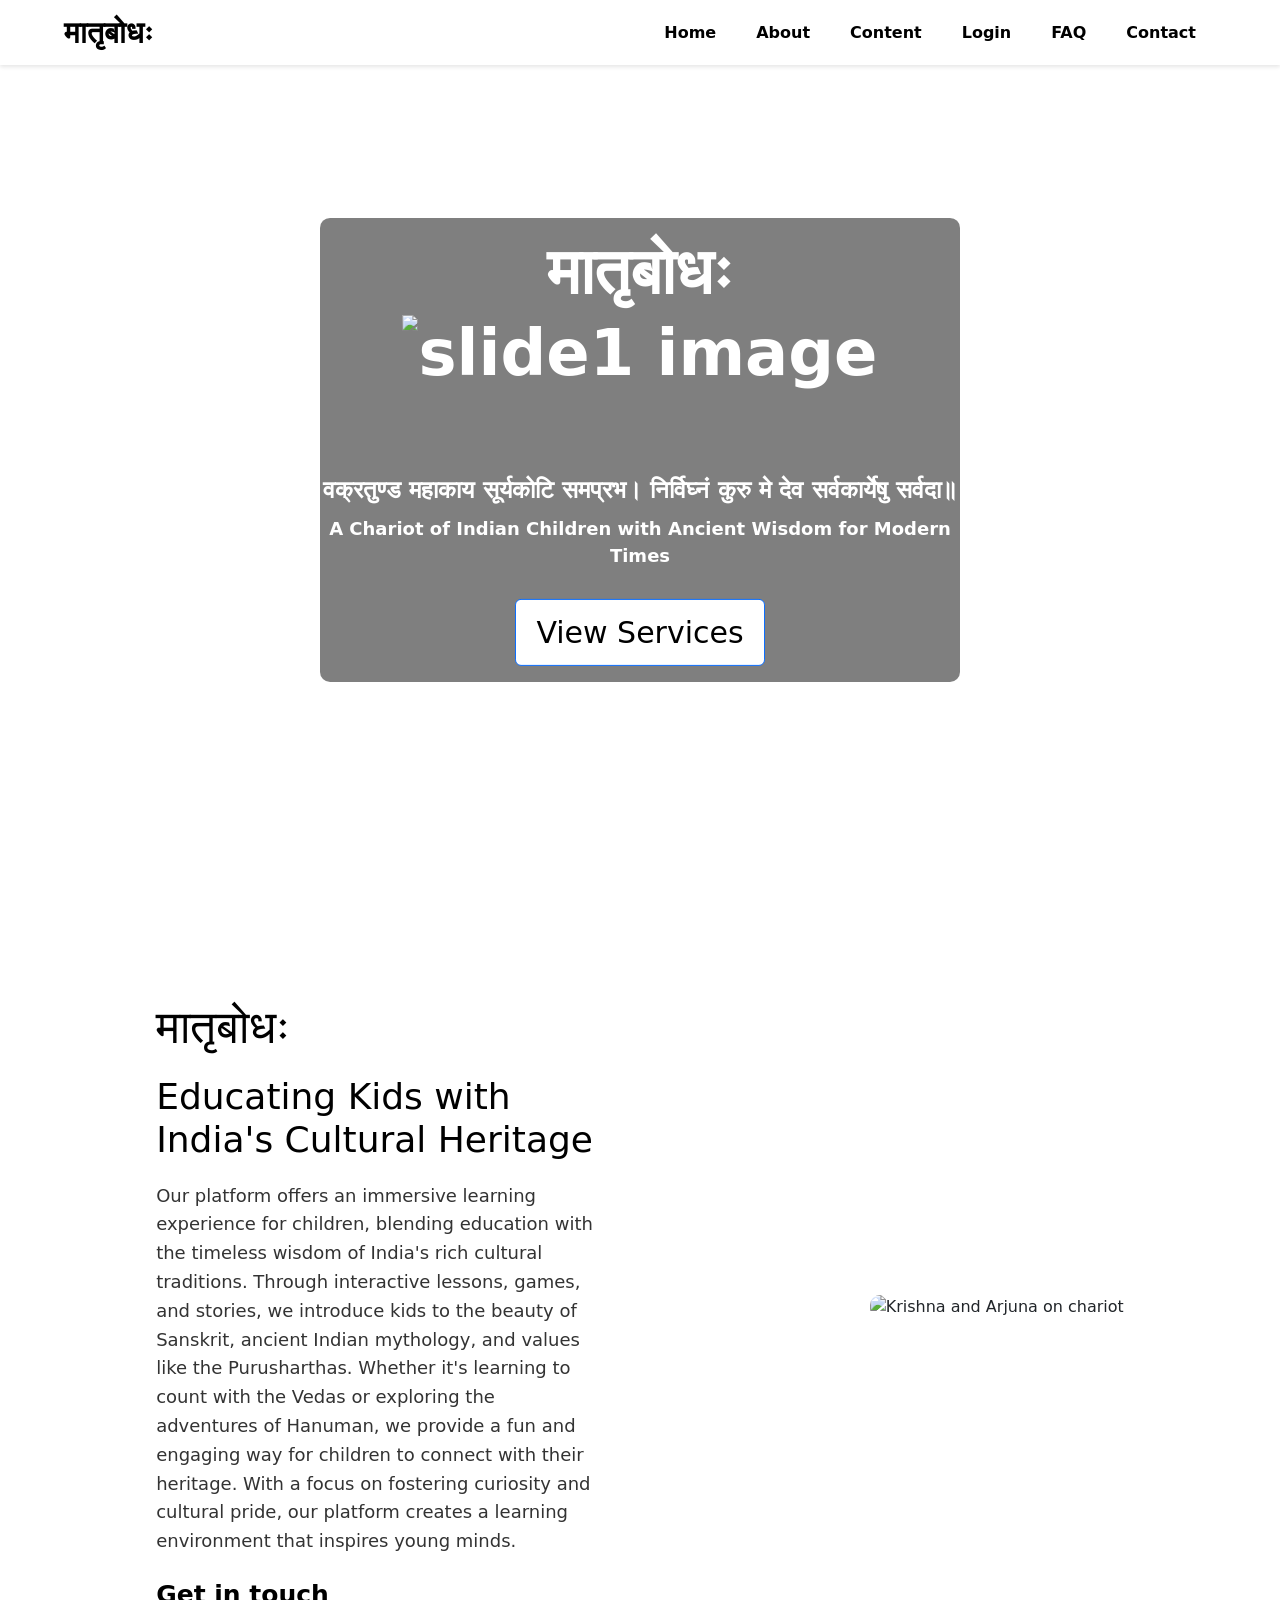
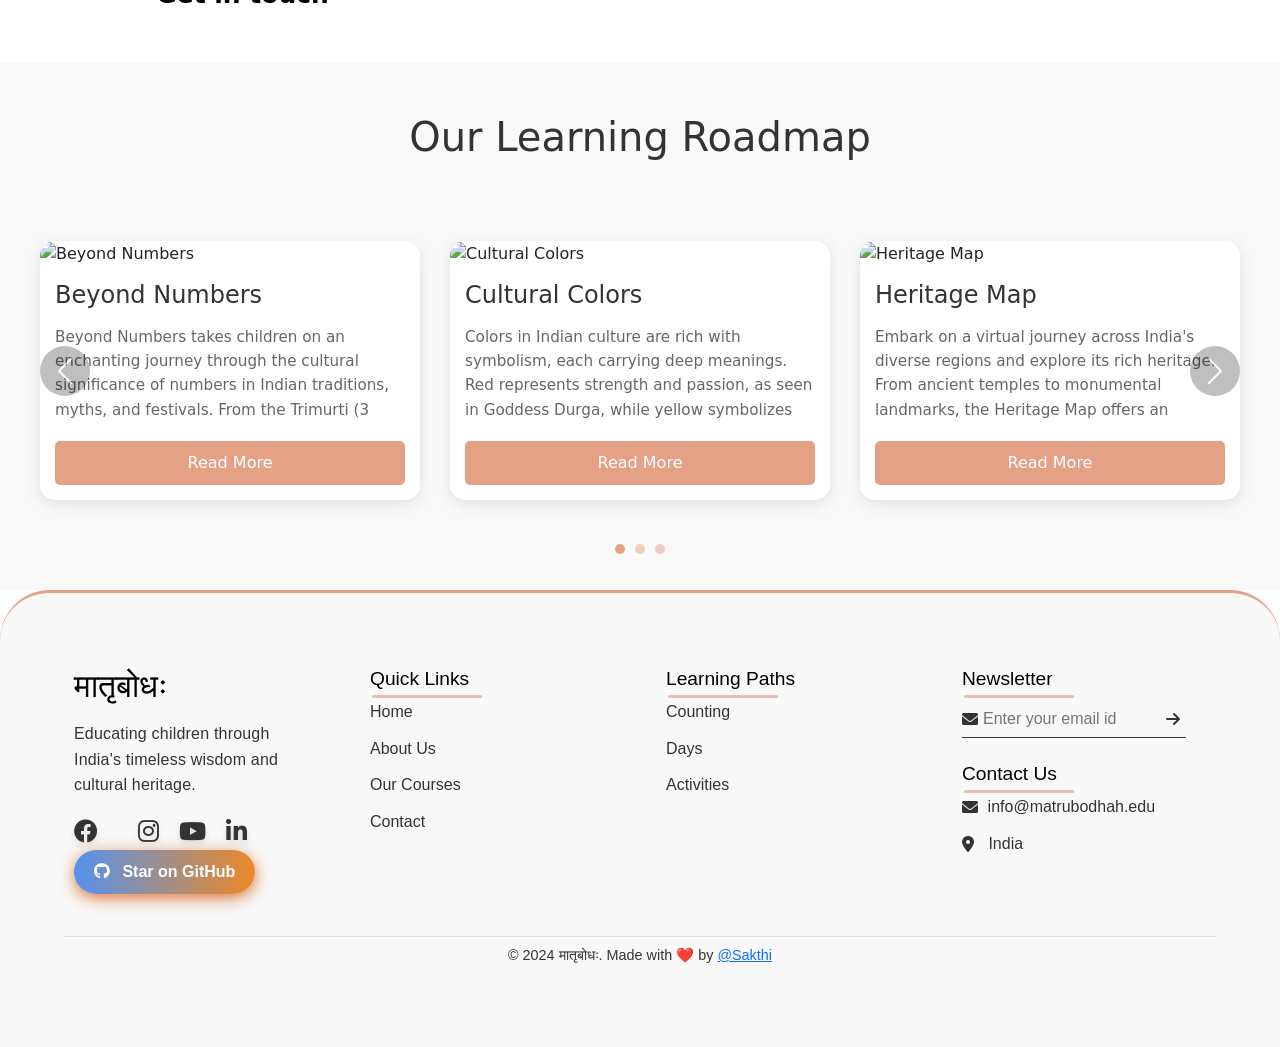
==== commit cf14c0db: "Updating twitter logo to X" ====
--- a/index.html
+++ b/index.html
@@ -13,6 +13,8 @@
     <link rel="stylesheet" href="scontentcss.css">
     <link rel="stylesheet" href="footercss.css">
     <link rel="stylesheet" href="https://cdnjs.cloudflare.com/ajax/libs/font-awesome/6.0.0/css/all.min.css">
+    <!-- font awesome kit link -->
+    <script src="https://kit.fontawesome.com/422e4af3c2.js" crossorigin="anonymous"></script>
     <style>
         /* Scroll to Top Button */
         #scrollToTopBtn {
@@ -141,7 +143,7 @@
           <p class="subtitle ">
             A Chariot of Indian Children with Ancient Wisdom for Modern Times
           </p>
-          <a href="View-Service.html" class="btn btn-primary">View Services</a>
+          <a href="#" class="btn btn-primary">View Services</a>
         </div>
       </div>
 
@@ -382,8 +384,7 @@
           href="https://github.com/Anjaliavv51/Matrubodhah"
           target="_blank"
           aria-label="Twitter"
-          ><i class="fab fa-twitter"></i
-        ></a>
+          ><i class="fa-brands fa-square-x-twitter"></i></a>
         <a
           href="https://github.com/Anjaliavv51/Matrubodhah"
           target="_blank"
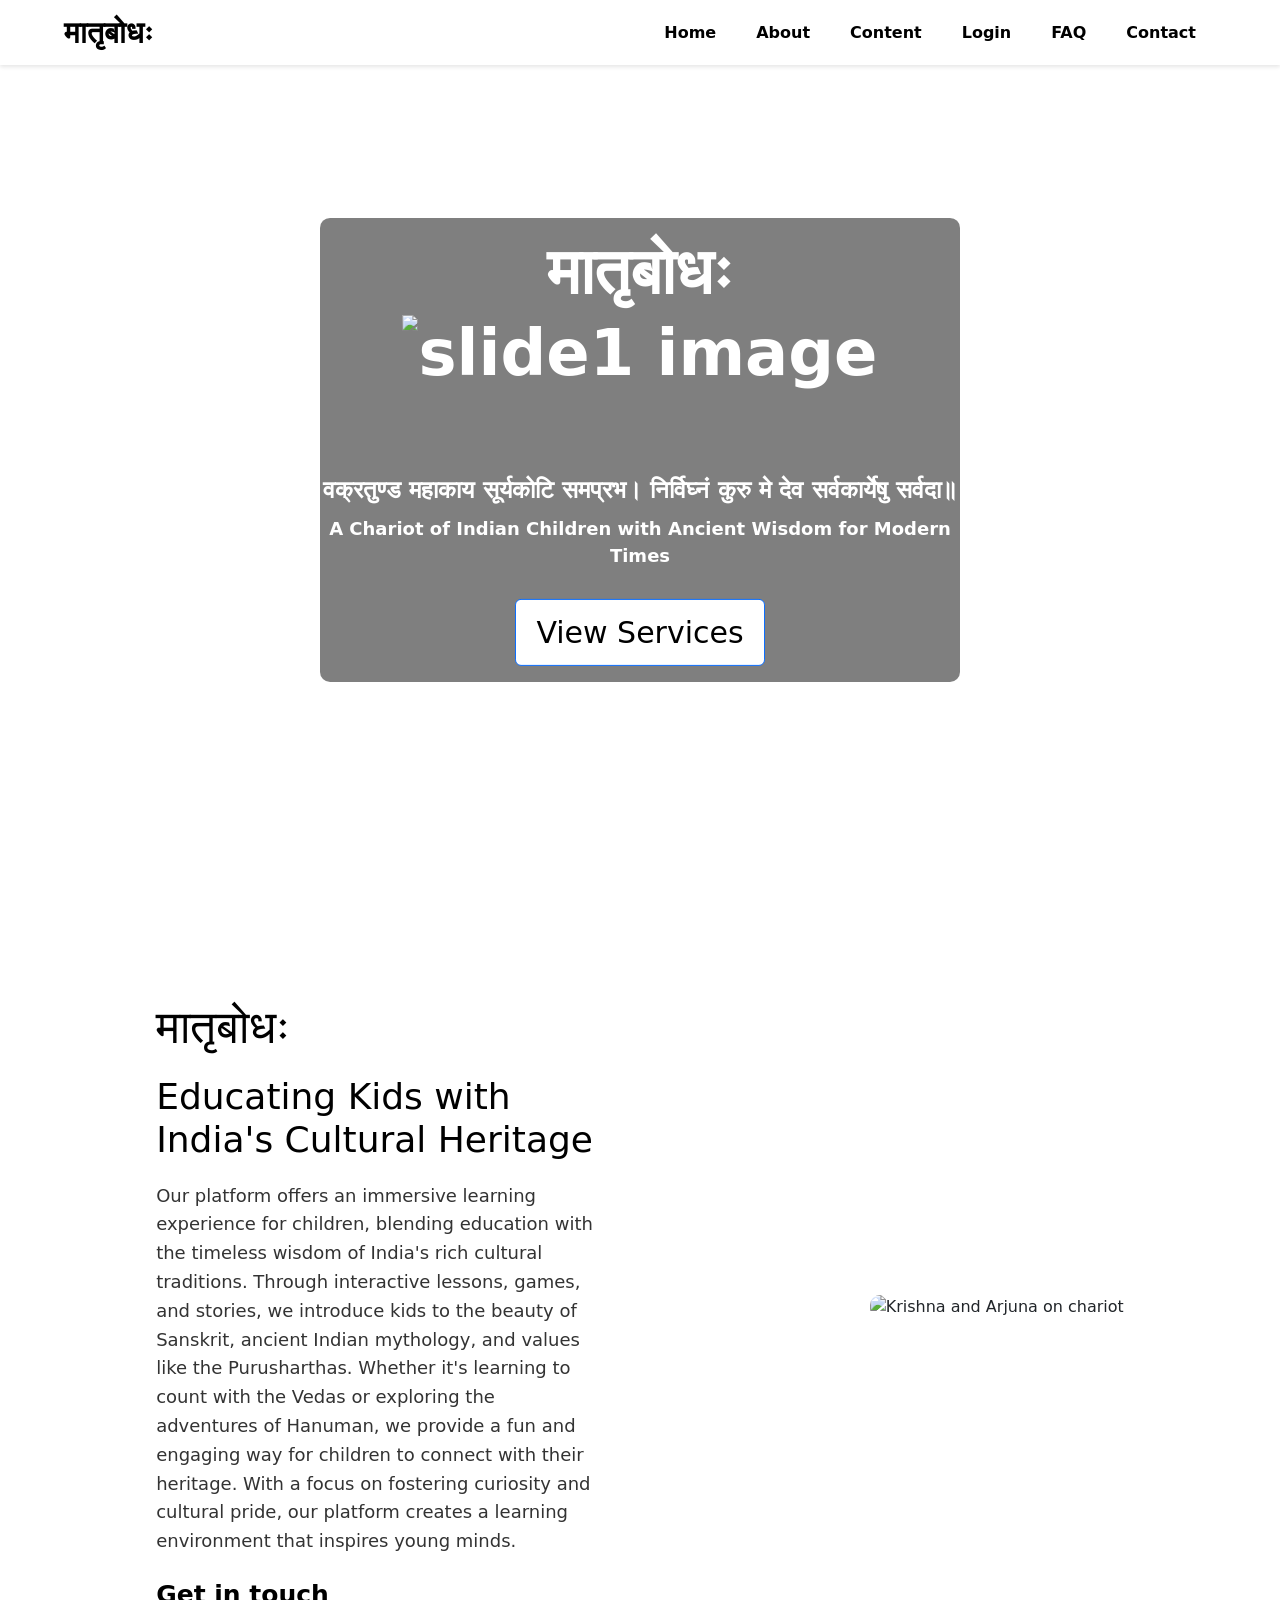
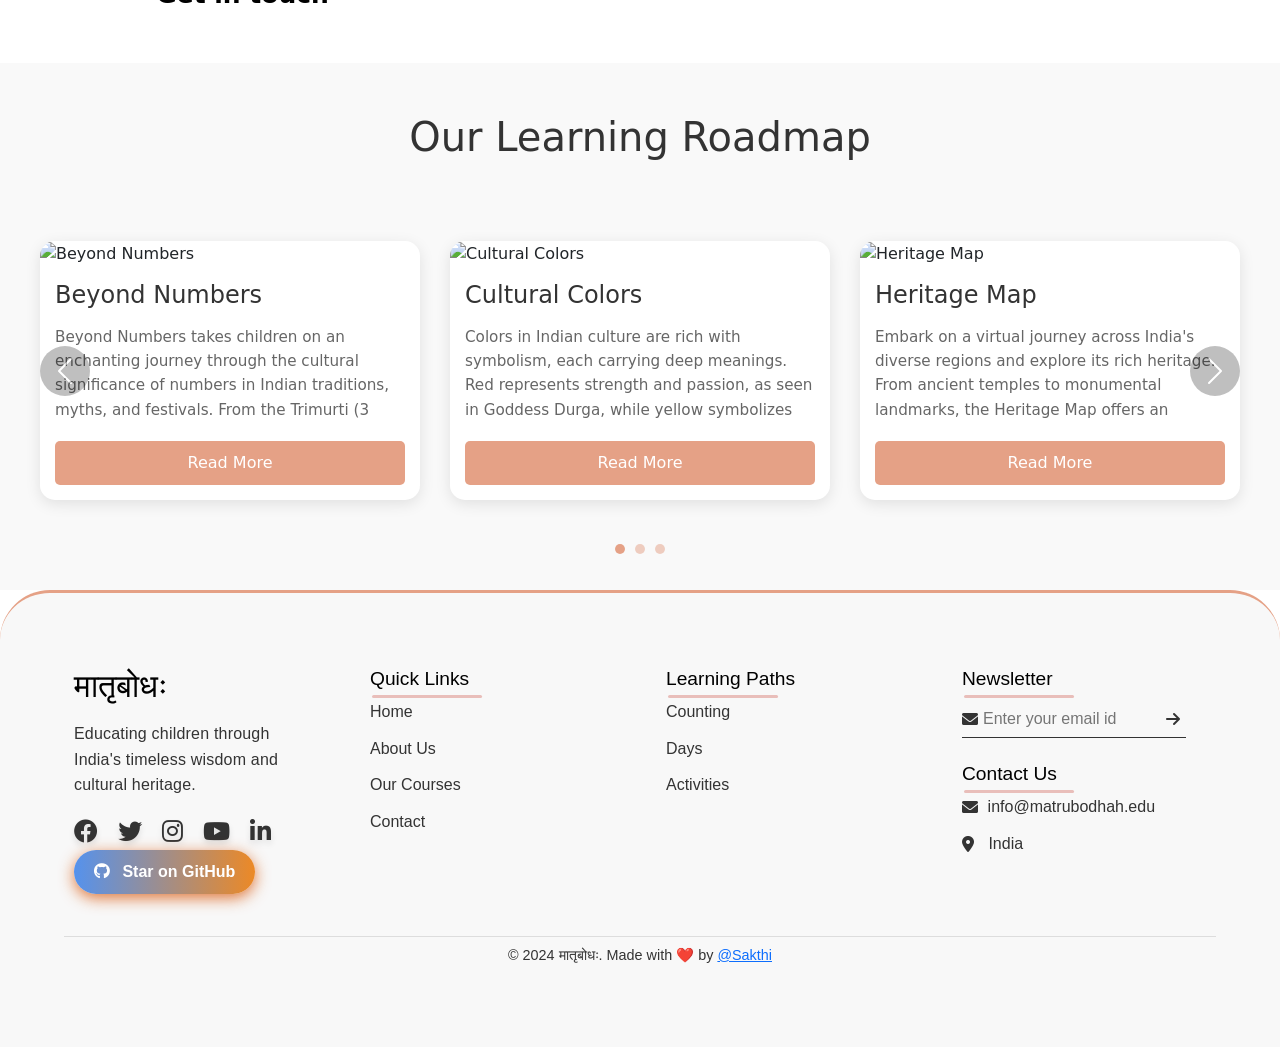
==== commit ae2aa863: "Added Navbar Animation (#229)" ====
--- a/index.html
+++ b/index.html
@@ -13,8 +13,6 @@
     <link rel="stylesheet" href="scontentcss.css">
     <link rel="stylesheet" href="footercss.css">
     <link rel="stylesheet" href="https://cdnjs.cloudflare.com/ajax/libs/font-awesome/6.0.0/css/all.min.css">
-    <!-- font awesome kit link -->
-    <script src="https://kit.fontawesome.com/422e4af3c2.js" crossorigin="anonymous"></script>
     <style>
         /* Scroll to Top Button */
         #scrollToTopBtn {
@@ -384,7 +382,8 @@
           href="https://github.com/Anjaliavv51/Matrubodhah"
           target="_blank"
           aria-label="Twitter"
-          ><i class="fa-brands fa-square-x-twitter"></i></a>
+          ><i class="fab fa-twitter"></i
+        ></a>
         <a
           href="https://github.com/Anjaliavv51/Matrubodhah"
           target="_blank"
@@ -498,6 +497,7 @@
 
 </body>
 </html>
+<script src="https://cdnjs.cloudflare.com/ajax/libs/gsap/3.12.5/gsap.min.js" integrity="sha512-7eHRwcbYkK4d9g/6tD/mhkf++eoTHwpNM9woBxtPUBWm67zeAfFC+HrdoE2GanKeocly/VxeLvIqwvCdk7qScg==" crossorigin="anonymous" referrerpolicy="no-referrer"></script>
     <script src="https://cdn.jsdelivr.net/npm/bootstrap@5.3.3/dist/js/bootstrap.bundle.min.js"></script>
     <script src="https://cdn.jsdelivr.net/npm/@popperjs/core@2.11.6/dist/umd/popper.min.js"></script>
     <script src="index.js"></script>
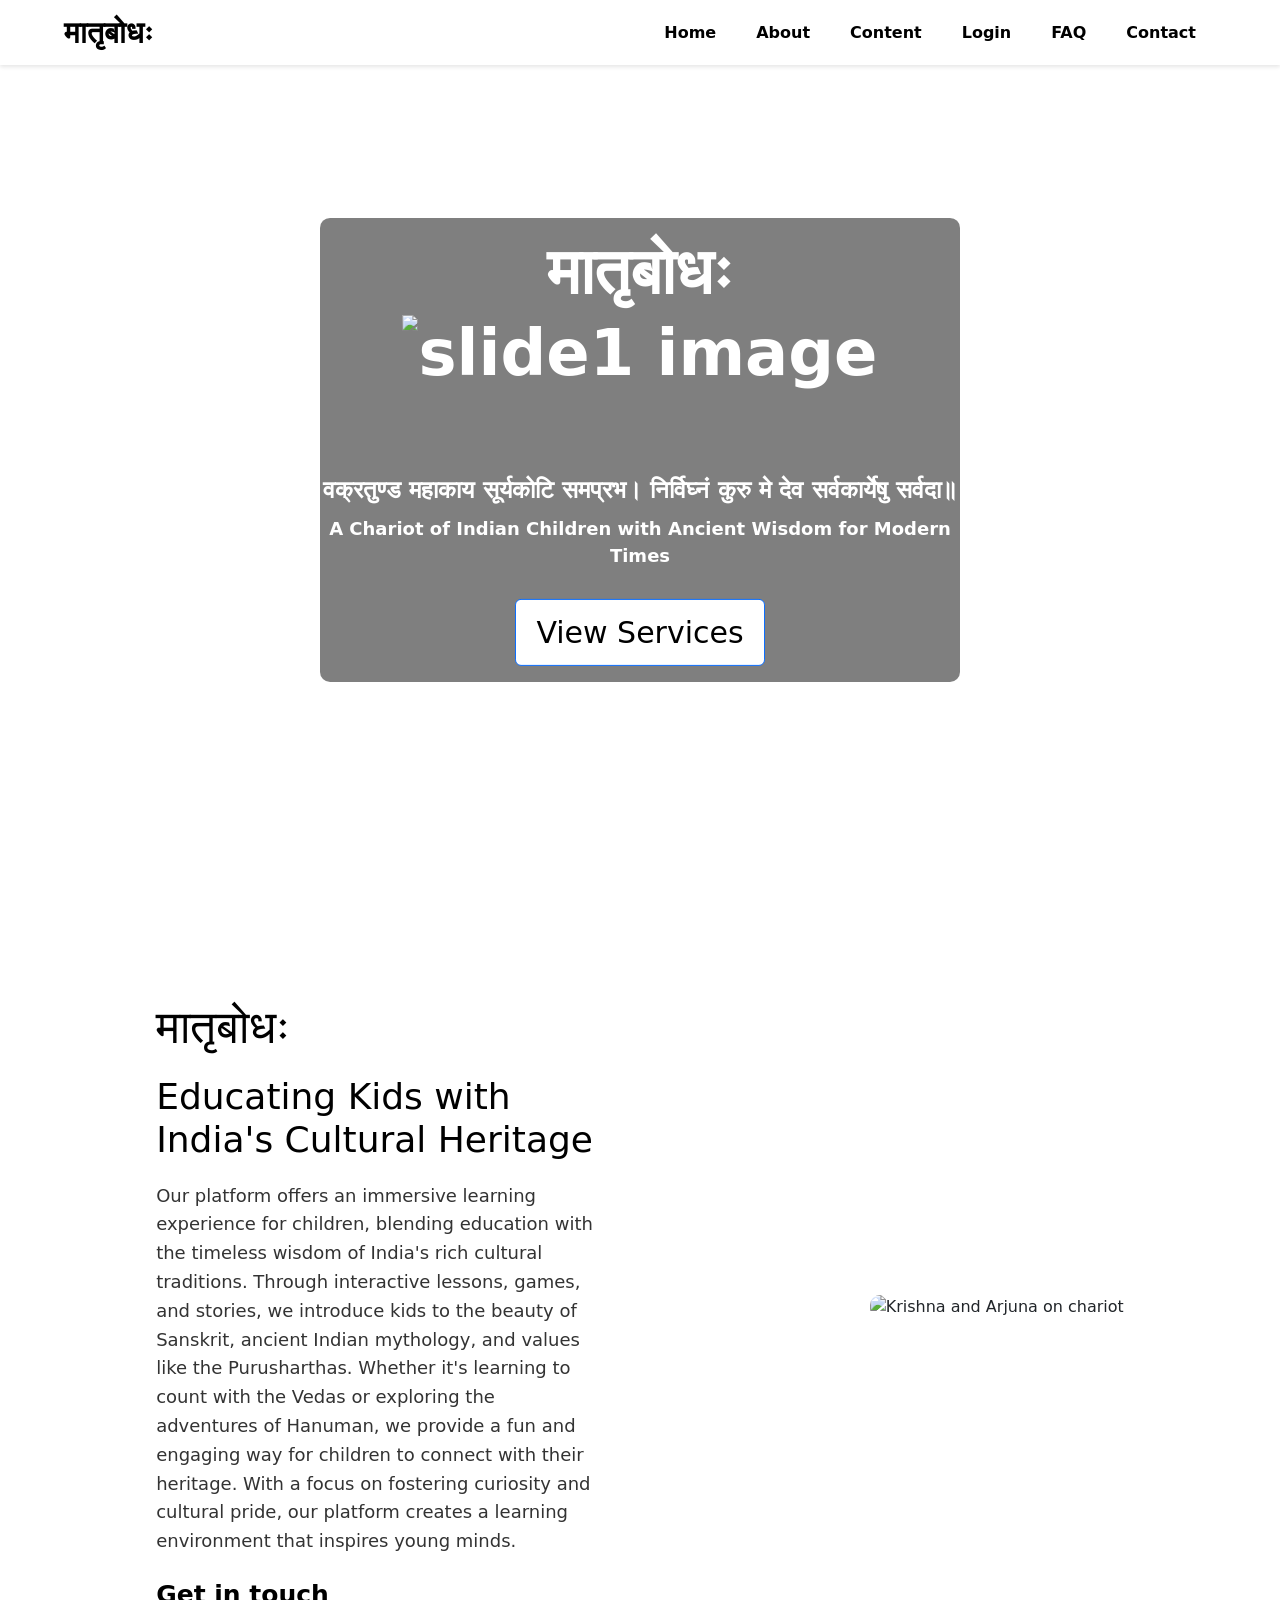
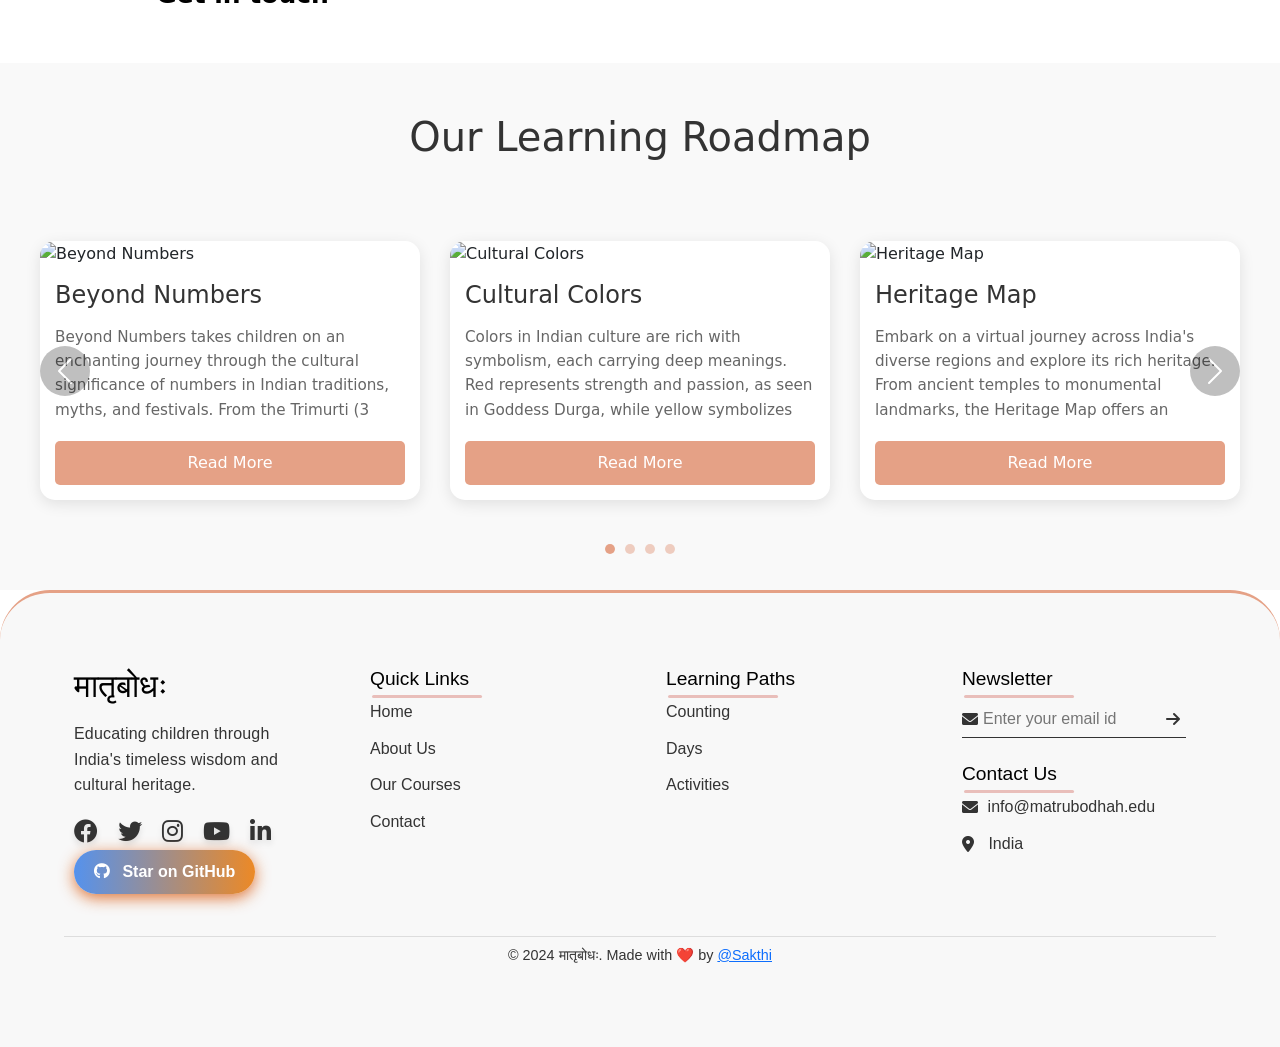
==== commit faa1ef6e: "Updating the Learning Roadmap" ====
--- a/index.html
+++ b/index.html
@@ -239,6 +239,7 @@
             <button type="button" data-bs-target="#roadmapCarousel" data-bs-slide-to="0" class="active" aria-current="true" aria-label="Slide 1"></button>
             <button type="button" data-bs-target="#roadmapCarousel" data-bs-slide-to="1" aria-label="Slide 2"></button>
             <button type="button" data-bs-target="#roadmapCarousel" data-bs-slide-to="2" aria-label="Slide 3"></button>
+            <button type="button" data-bs-target="#roadmapCarousel" data-bs-slide-to="3" aria-label="Slide 4"></button>
           </div>
 
           <!-- Carousel Items -->
@@ -336,6 +337,39 @@
                   <h3>Science in Tradition</h3>
                   <p class="card-text">
                     Discover the science embedded in India’s ancient traditions! From Ayurveda’s holistic approach to health to the precision of ancient astronomy, children can explore how our ancestors applied scientific principles in daily life. Learn how traditions like these laid the groundwork for modern scientific thinking and continue to inspire us today.
+                  </p>
+                  <button class="read-more">Read More</button>
+                </div>
+              </div>
+            </div>
+
+
+            <!-- slide 4 -->
+            <div class="carousel-item">
+              <div class="roadmap-cards-container">
+                <!--Card 10 -->
+                <div class="roadmap-card">
+                  <img src="arts_music.jpg" alt="Traditional Arts & Music" />
+                  <h3>Traditional Arts & Music</h3>
+                  <p class="card-text">
+                    India’s traditional arts and music embody its rich cultural heritage. Madhubani, Warli, Pattachitra, and Kalamkari paintings depict folklore and nature, while Chikankari embroidery, Kanjeevaram weaving, and Terracotta pottery showcase craftsmanship. In music, Hindustani and Carnatic classical styles follow intricate ragas, while folk traditions like Baul, Lavani, and Bihu narrate stories. Instruments like the sitar, veena, and tabla enhance India’s vibrant artistic legacy.                  </p>
+                  <button class="read-more">Read More</button>
+                </div>
+                <!--Card 11 -->
+                <div class="roadmap-card">
+                  <img src="sports.jpg" alt="Indigenous Games & Sports" />
+                  <h3>Indigenous Games & Sports</h3>
+                  <p class="card-text">
+                    India’s traditional games reflect its cultural richness and community spirit. Mallakhamb blends yoga and gymnastics, while Kalaripayattu is one of the oldest martial arts. Board games like Pachisi and Chaupar emphasize strategy. Rural sports such as Jallikattu (bull-taming), Kambala (buffalo racing), and Yubi Lakpi (Manipuri rugby) showcase regional heritage. These games, once central to Indian life, are now being revived through cultural initiatives.
+                  </p>
+                  <button class="read-more">Read More</button>
+                </div>
+                <!--Card 12 -->
+                <div class="roadmap-card">
+                  <img src="school.jpeg" alt="Spiritual & Philosophical Schools" />
+                  <h3>Spiritual & Philosophical Schools</h3>
+                  <p class="card-text">
+                    India’s spiritual traditions shaped global thought. The six classical philosophies—Nyaya, Vaisheshika, Samkhya, Yoga, Mimamsa, and Vedanta—explore existence and liberation. Jainism and Buddhism emphasize non-violence and mindfulness, while the Bhakti and Sufi movements focus on devotion. Texts like the Bhagavad Gita and Upanishads inspire seekers. Yoga, meditation, and Ayurveda, rooted in Indian wisdom, continue to influence modern wellness practices.
                   </p>
                   <button class="read-more">Read More</button>
                 </div>
@@ -497,7 +531,6 @@
 
 </body>
 </html>
-<script src="https://cdnjs.cloudflare.com/ajax/libs/gsap/3.12.5/gsap.min.js" integrity="sha512-7eHRwcbYkK4d9g/6tD/mhkf++eoTHwpNM9woBxtPUBWm67zeAfFC+HrdoE2GanKeocly/VxeLvIqwvCdk7qScg==" crossorigin="anonymous" referrerpolicy="no-referrer"></script>
     <script src="https://cdn.jsdelivr.net/npm/bootstrap@5.3.3/dist/js/bootstrap.bundle.min.js"></script>
     <script src="https://cdn.jsdelivr.net/npm/@popperjs/core@2.11.6/dist/umd/popper.min.js"></script>
     <script src="index.js"></script>
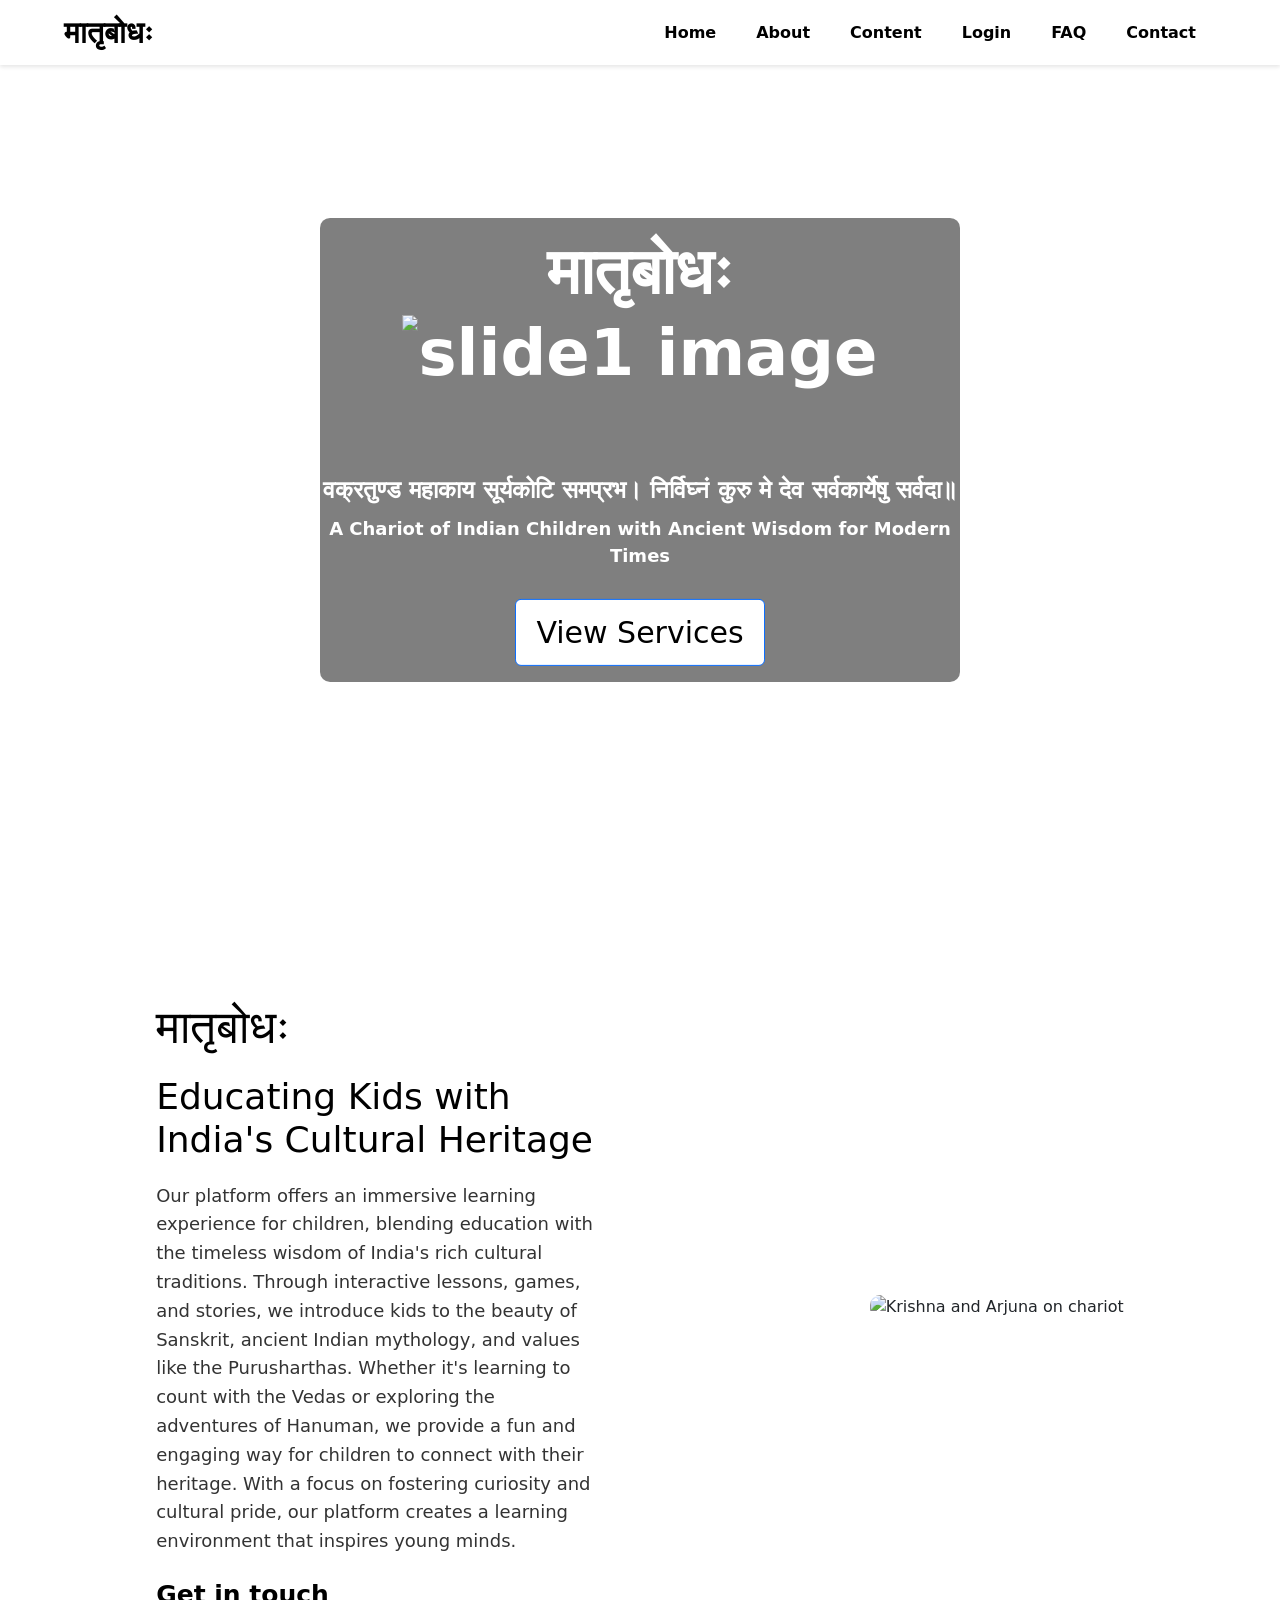
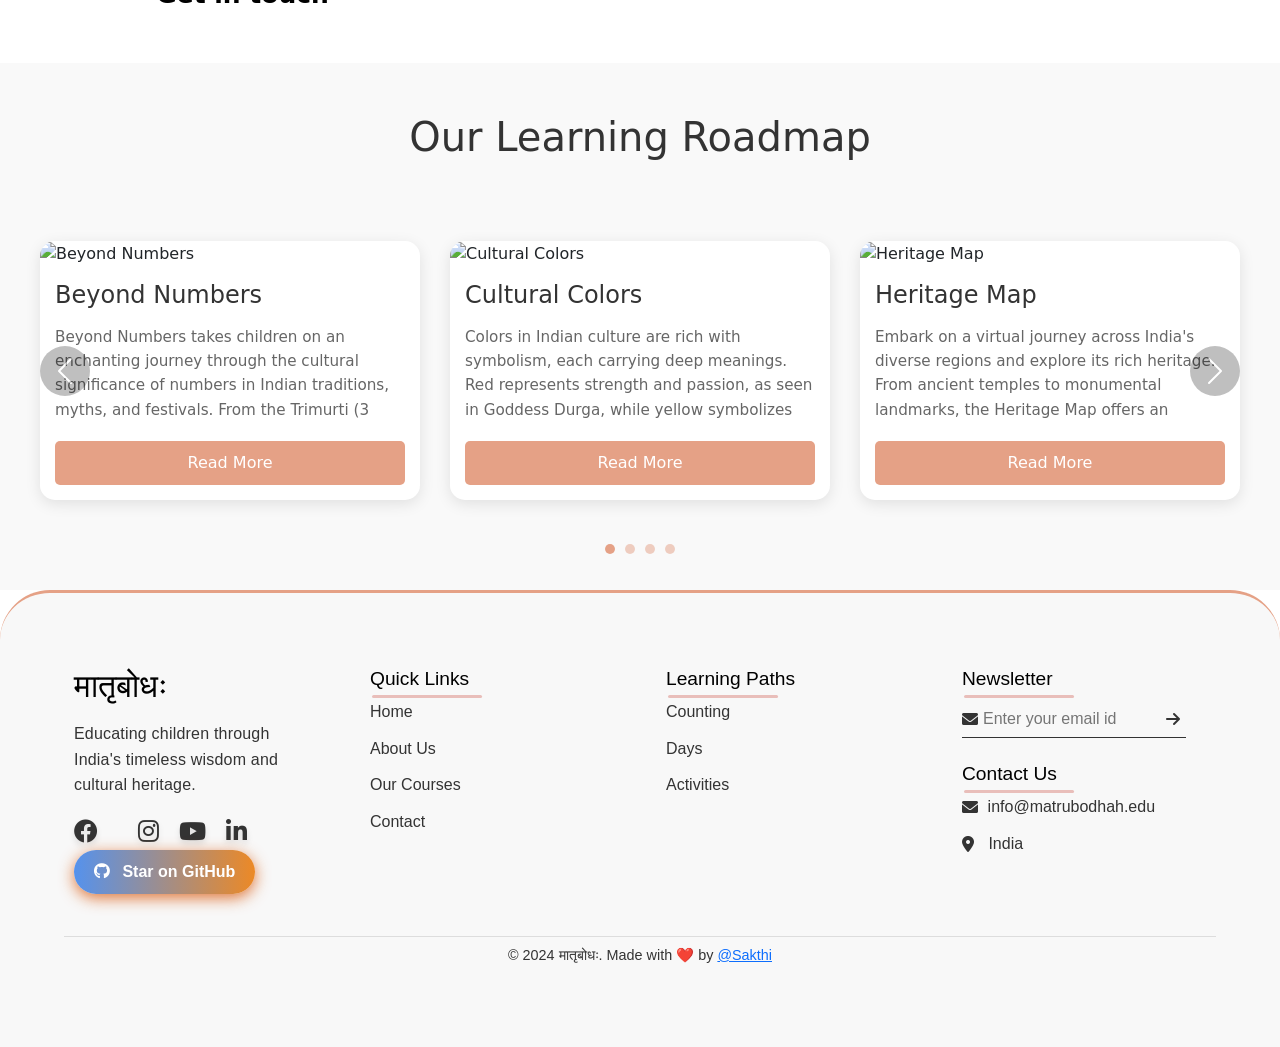
==== commit 000cf85e: "fix: Updating twitter logo to X (#261)" ====
--- a/index.html
+++ b/index.html
@@ -13,6 +13,8 @@
     <link rel="stylesheet" href="scontentcss.css">
     <link rel="stylesheet" href="footercss.css">
     <link rel="stylesheet" href="https://cdnjs.cloudflare.com/ajax/libs/font-awesome/6.0.0/css/all.min.css">
+    <!-- font awesome kit link -->
+    <script src="https://kit.fontawesome.com/422e4af3c2.js" crossorigin="anonymous"></script>
     <style>
         /* Scroll to Top Button */
         #scrollToTopBtn {
@@ -416,8 +418,7 @@
           href="https://github.com/Anjaliavv51/Matrubodhah"
           target="_blank"
           aria-label="Twitter"
-          ><i class="fab fa-twitter"></i
-        ></a>
+          ><i class="fa-brands fa-square-x-twitter"></i></a>
         <a
           href="https://github.com/Anjaliavv51/Matrubodhah"
           target="_blank"
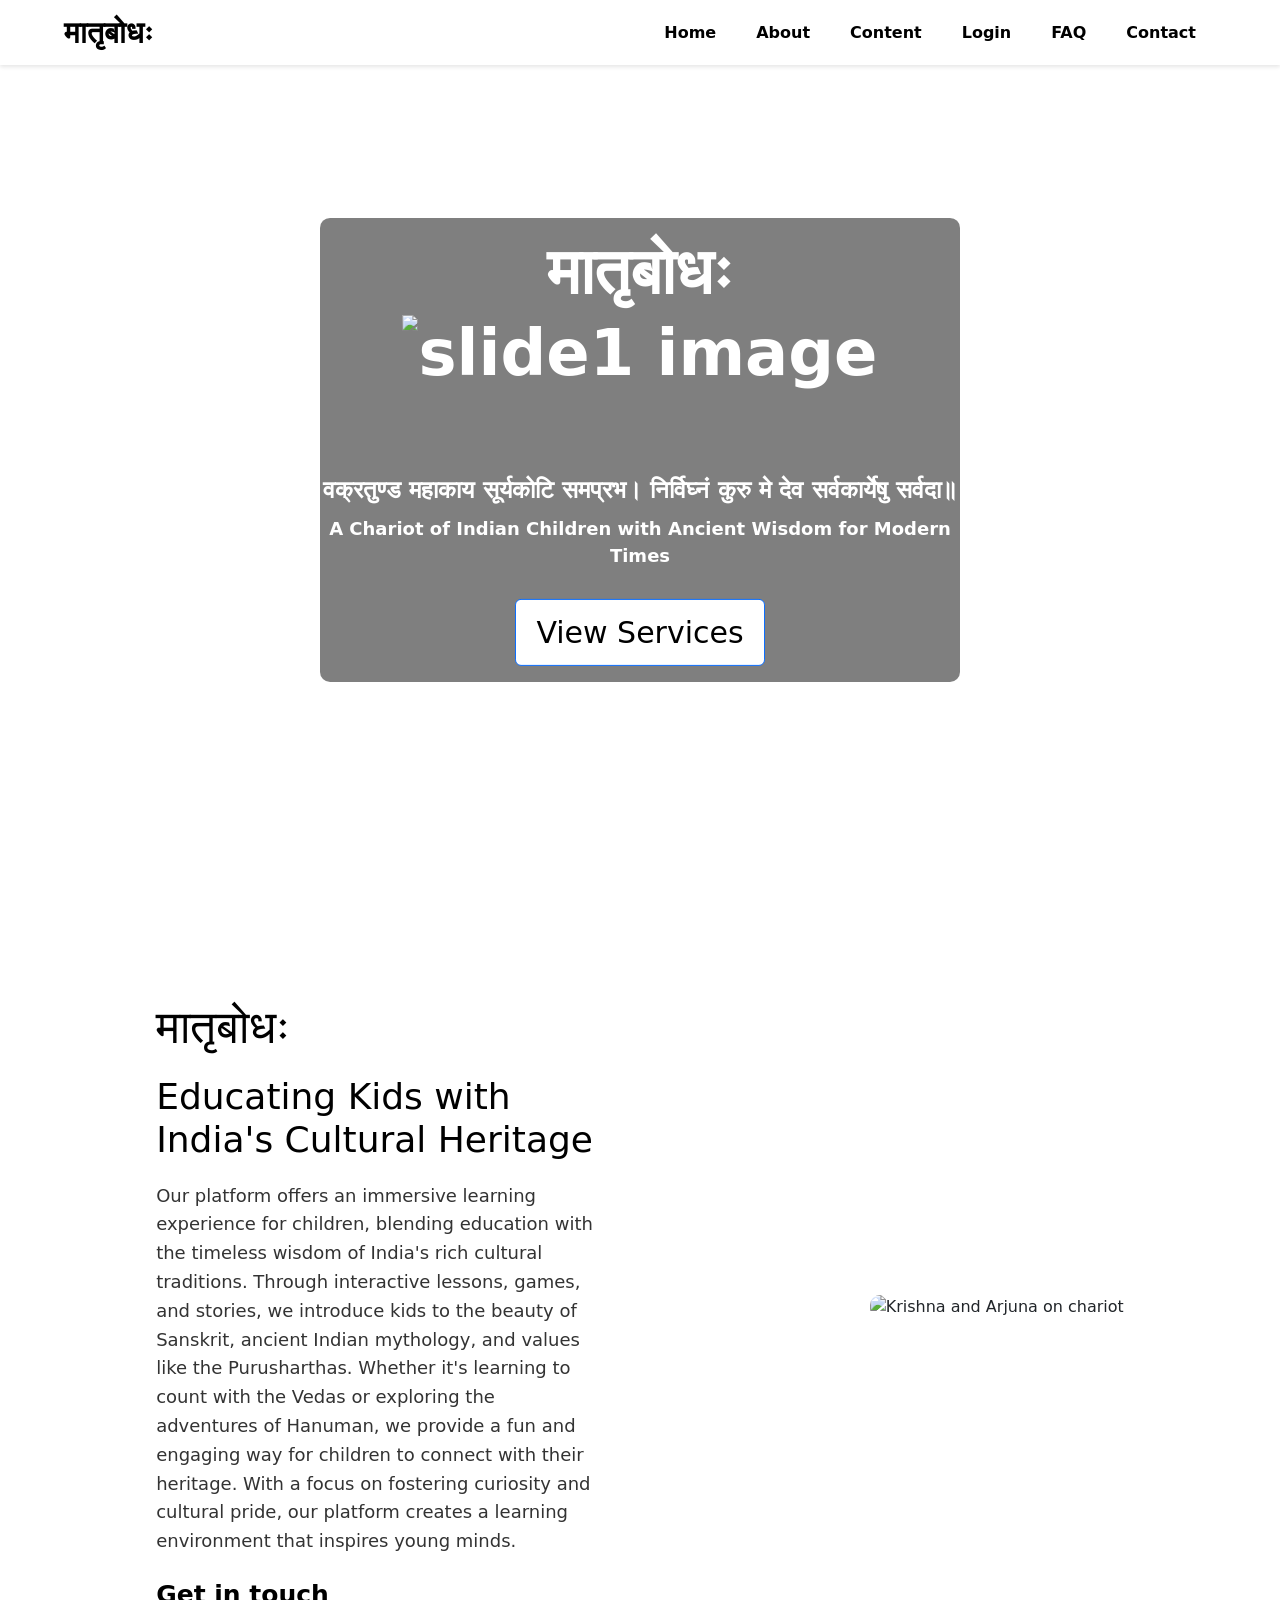
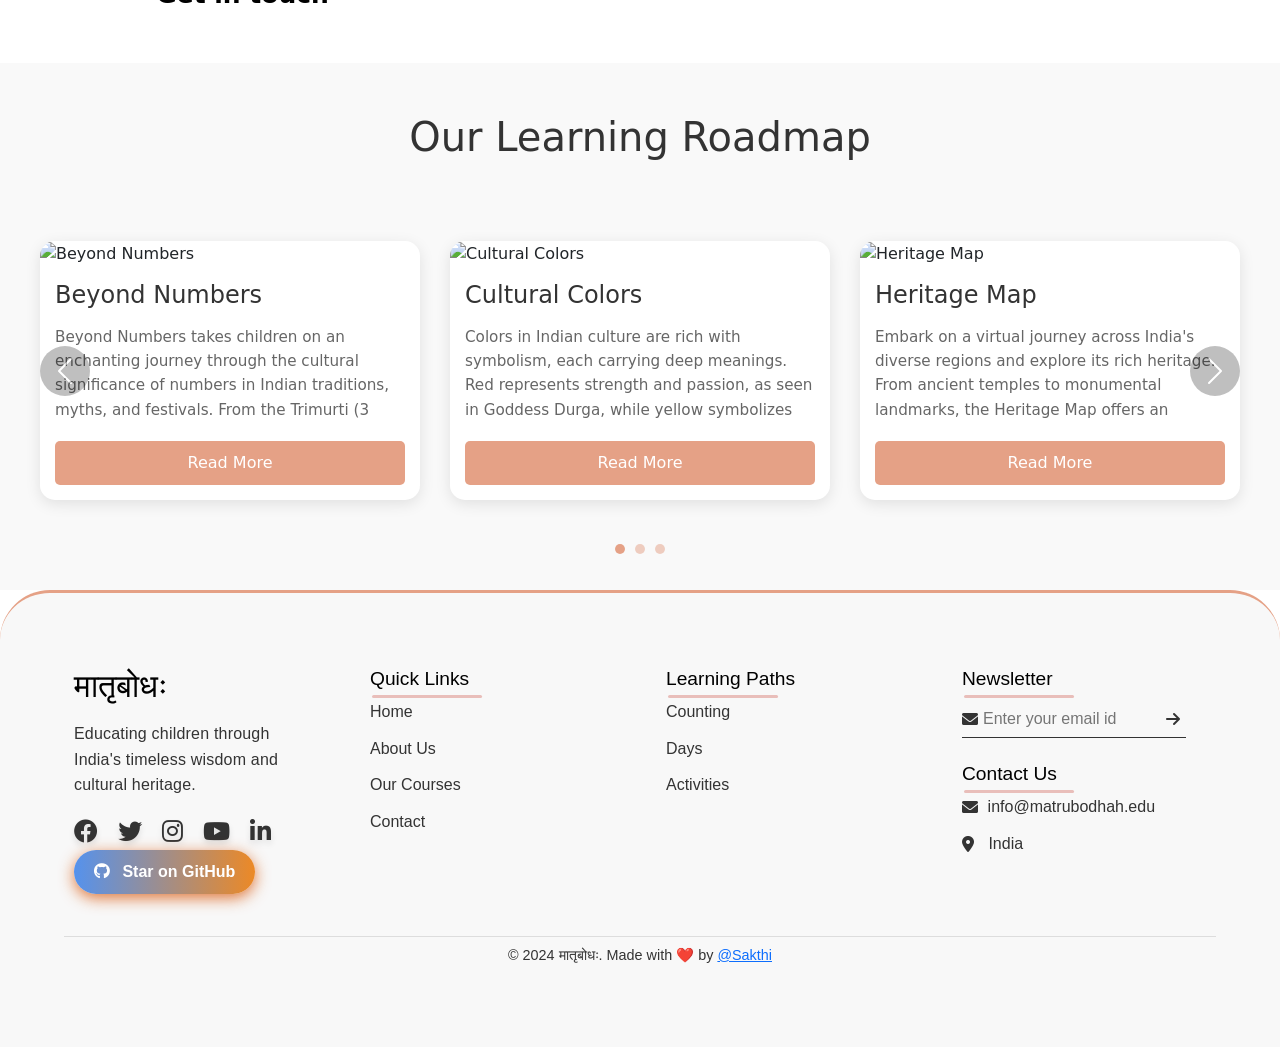
==== commit 7b02afa0: "Add nav and footer in view-service page" ====
--- a/index.html
+++ b/index.html
@@ -13,8 +13,6 @@
     <link rel="stylesheet" href="scontentcss.css">
     <link rel="stylesheet" href="footercss.css">
     <link rel="stylesheet" href="https://cdnjs.cloudflare.com/ajax/libs/font-awesome/6.0.0/css/all.min.css">
-    <!-- font awesome kit link -->
-    <script src="https://kit.fontawesome.com/422e4af3c2.js" crossorigin="anonymous"></script>
     <style>
         /* Scroll to Top Button */
         #scrollToTopBtn {
@@ -143,7 +141,7 @@
           <p class="subtitle ">
             A Chariot of Indian Children with Ancient Wisdom for Modern Times
           </p>
-          <a href="#" class="btn btn-primary">View Services</a>
+          <a href="View-Service.html" class="btn btn-primary">View Services</a>
         </div>
       </div>
 
@@ -241,7 +239,6 @@
             <button type="button" data-bs-target="#roadmapCarousel" data-bs-slide-to="0" class="active" aria-current="true" aria-label="Slide 1"></button>
             <button type="button" data-bs-target="#roadmapCarousel" data-bs-slide-to="1" aria-label="Slide 2"></button>
             <button type="button" data-bs-target="#roadmapCarousel" data-bs-slide-to="2" aria-label="Slide 3"></button>
-            <button type="button" data-bs-target="#roadmapCarousel" data-bs-slide-to="3" aria-label="Slide 4"></button>
           </div>
 
           <!-- Carousel Items -->
@@ -339,39 +336,6 @@
                   <h3>Science in Tradition</h3>
                   <p class="card-text">
                     Discover the science embedded in India’s ancient traditions! From Ayurveda’s holistic approach to health to the precision of ancient astronomy, children can explore how our ancestors applied scientific principles in daily life. Learn how traditions like these laid the groundwork for modern scientific thinking and continue to inspire us today.
-                  </p>
-                  <button class="read-more">Read More</button>
-                </div>
-              </div>
-            </div>
-
-
-            <!-- slide 4 -->
-            <div class="carousel-item">
-              <div class="roadmap-cards-container">
-                <!--Card 10 -->
-                <div class="roadmap-card">
-                  <img src="arts_music.jpg" alt="Traditional Arts & Music" />
-                  <h3>Traditional Arts & Music</h3>
-                  <p class="card-text">
-                    India’s traditional arts and music embody its rich cultural heritage. Madhubani, Warli, Pattachitra, and Kalamkari paintings depict folklore and nature, while Chikankari embroidery, Kanjeevaram weaving, and Terracotta pottery showcase craftsmanship. In music, Hindustani and Carnatic classical styles follow intricate ragas, while folk traditions like Baul, Lavani, and Bihu narrate stories. Instruments like the sitar, veena, and tabla enhance India’s vibrant artistic legacy.                  </p>
-                  <button class="read-more">Read More</button>
-                </div>
-                <!--Card 11 -->
-                <div class="roadmap-card">
-                  <img src="sports.jpg" alt="Indigenous Games & Sports" />
-                  <h3>Indigenous Games & Sports</h3>
-                  <p class="card-text">
-                    India’s traditional games reflect its cultural richness and community spirit. Mallakhamb blends yoga and gymnastics, while Kalaripayattu is one of the oldest martial arts. Board games like Pachisi and Chaupar emphasize strategy. Rural sports such as Jallikattu (bull-taming), Kambala (buffalo racing), and Yubi Lakpi (Manipuri rugby) showcase regional heritage. These games, once central to Indian life, are now being revived through cultural initiatives.
-                  </p>
-                  <button class="read-more">Read More</button>
-                </div>
-                <!--Card 12 -->
-                <div class="roadmap-card">
-                  <img src="school.jpeg" alt="Spiritual & Philosophical Schools" />
-                  <h3>Spiritual & Philosophical Schools</h3>
-                  <p class="card-text">
-                    India’s spiritual traditions shaped global thought. The six classical philosophies—Nyaya, Vaisheshika, Samkhya, Yoga, Mimamsa, and Vedanta—explore existence and liberation. Jainism and Buddhism emphasize non-violence and mindfulness, while the Bhakti and Sufi movements focus on devotion. Texts like the Bhagavad Gita and Upanishads inspire seekers. Yoga, meditation, and Ayurveda, rooted in Indian wisdom, continue to influence modern wellness practices.
                   </p>
                   <button class="read-more">Read More</button>
                 </div>
@@ -398,6 +362,7 @@
     </button>
 
     <button id="scrollToTopBtn" onclick="scrollToTop()">↑</button>
+    
     <!-- Footer Section -->
     <footer class="main-footer">
     <div class="footer-content">
@@ -418,7 +383,8 @@
           href="https://github.com/Anjaliavv51/Matrubodhah"
           target="_blank"
           aria-label="Twitter"
-          ><i class="fa-brands fa-square-x-twitter"></i></a>
+          ><i class="fab fa-twitter"></i
+        ></a>
         <a
           href="https://github.com/Anjaliavv51/Matrubodhah"
           target="_blank"
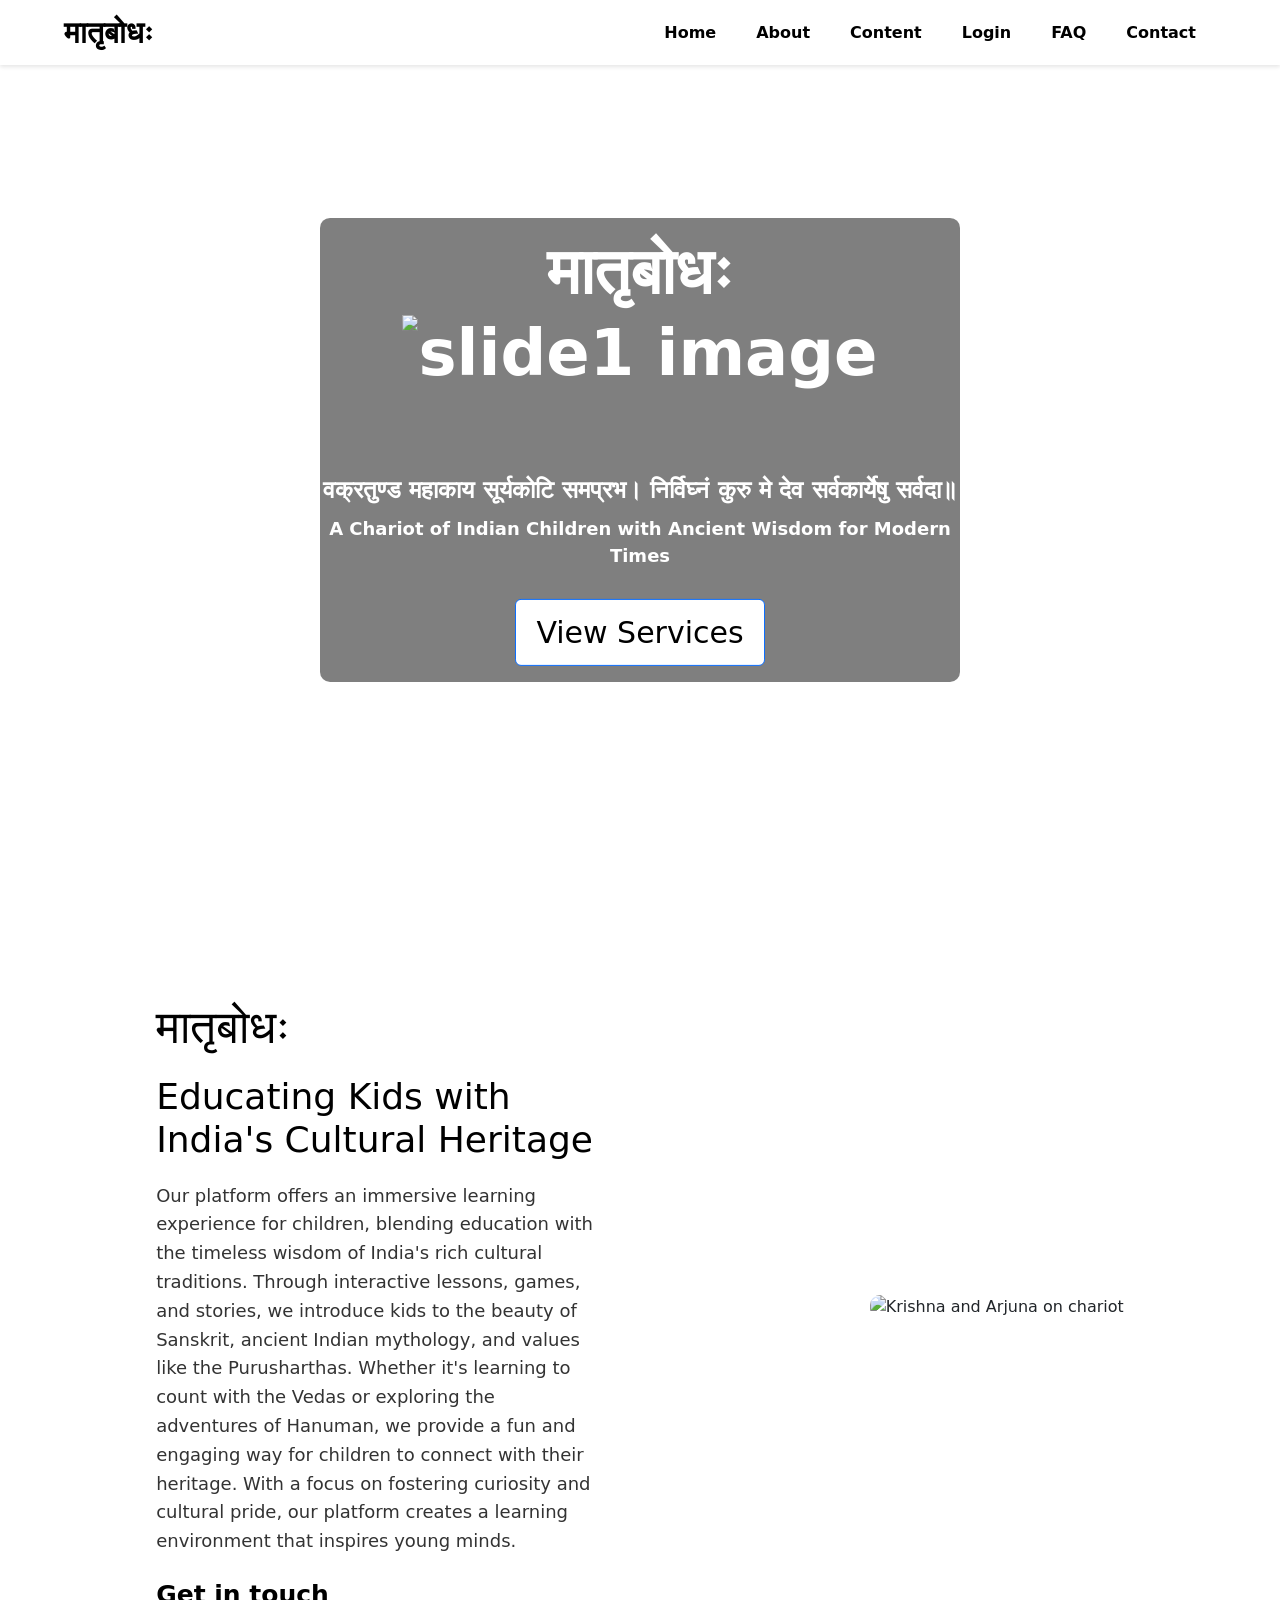
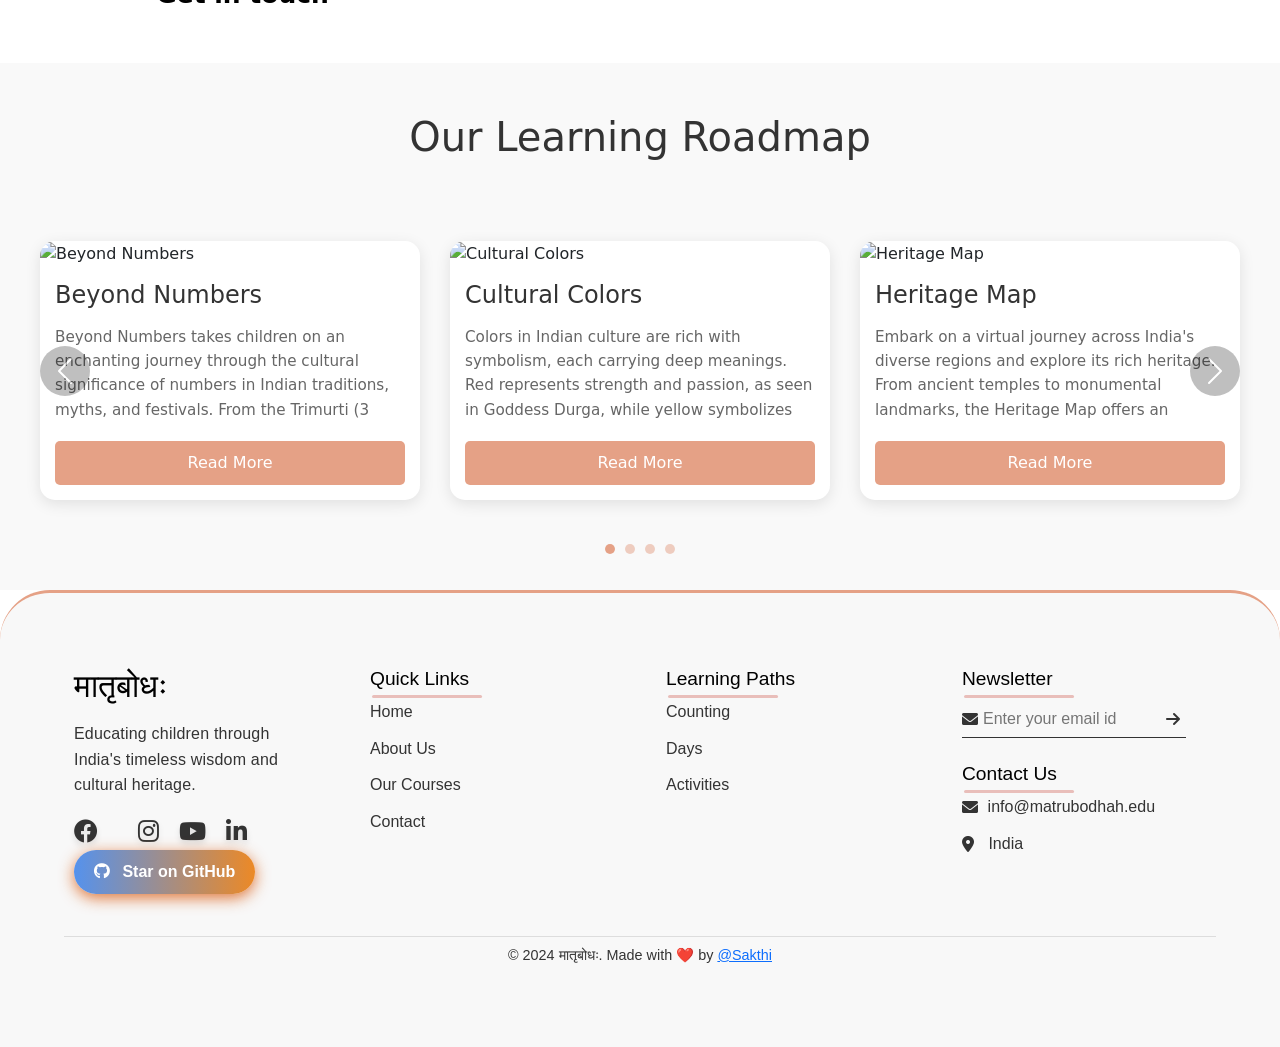
==== commit 63005873: "fix: View-Service page in Home (#256)" ====
--- a/index.html
+++ b/index.html
@@ -13,6 +13,8 @@
     <link rel="stylesheet" href="scontentcss.css">
     <link rel="stylesheet" href="footercss.css">
     <link rel="stylesheet" href="https://cdnjs.cloudflare.com/ajax/libs/font-awesome/6.0.0/css/all.min.css">
+    <!-- font awesome kit link -->
+    <script src="https://kit.fontawesome.com/422e4af3c2.js" crossorigin="anonymous"></script>
     <style>
         /* Scroll to Top Button */
         #scrollToTopBtn {
@@ -239,6 +241,7 @@
             <button type="button" data-bs-target="#roadmapCarousel" data-bs-slide-to="0" class="active" aria-current="true" aria-label="Slide 1"></button>
             <button type="button" data-bs-target="#roadmapCarousel" data-bs-slide-to="1" aria-label="Slide 2"></button>
             <button type="button" data-bs-target="#roadmapCarousel" data-bs-slide-to="2" aria-label="Slide 3"></button>
+            <button type="button" data-bs-target="#roadmapCarousel" data-bs-slide-to="3" aria-label="Slide 4"></button>
           </div>
 
           <!-- Carousel Items -->
@@ -336,6 +339,39 @@
                   <h3>Science in Tradition</h3>
                   <p class="card-text">
                     Discover the science embedded in India’s ancient traditions! From Ayurveda’s holistic approach to health to the precision of ancient astronomy, children can explore how our ancestors applied scientific principles in daily life. Learn how traditions like these laid the groundwork for modern scientific thinking and continue to inspire us today.
+                  </p>
+                  <button class="read-more">Read More</button>
+                </div>
+              </div>
+            </div>
+
+
+            <!-- slide 4 -->
+            <div class="carousel-item">
+              <div class="roadmap-cards-container">
+                <!--Card 10 -->
+                <div class="roadmap-card">
+                  <img src="arts_music.jpg" alt="Traditional Arts & Music" />
+                  <h3>Traditional Arts & Music</h3>
+                  <p class="card-text">
+                    India’s traditional arts and music embody its rich cultural heritage. Madhubani, Warli, Pattachitra, and Kalamkari paintings depict folklore and nature, while Chikankari embroidery, Kanjeevaram weaving, and Terracotta pottery showcase craftsmanship. In music, Hindustani and Carnatic classical styles follow intricate ragas, while folk traditions like Baul, Lavani, and Bihu narrate stories. Instruments like the sitar, veena, and tabla enhance India’s vibrant artistic legacy.                  </p>
+                  <button class="read-more">Read More</button>
+                </div>
+                <!--Card 11 -->
+                <div class="roadmap-card">
+                  <img src="sports.jpg" alt="Indigenous Games & Sports" />
+                  <h3>Indigenous Games & Sports</h3>
+                  <p class="card-text">
+                    India’s traditional games reflect its cultural richness and community spirit. Mallakhamb blends yoga and gymnastics, while Kalaripayattu is one of the oldest martial arts. Board games like Pachisi and Chaupar emphasize strategy. Rural sports such as Jallikattu (bull-taming), Kambala (buffalo racing), and Yubi Lakpi (Manipuri rugby) showcase regional heritage. These games, once central to Indian life, are now being revived through cultural initiatives.
+                  </p>
+                  <button class="read-more">Read More</button>
+                </div>
+                <!--Card 12 -->
+                <div class="roadmap-card">
+                  <img src="school.jpeg" alt="Spiritual & Philosophical Schools" />
+                  <h3>Spiritual & Philosophical Schools</h3>
+                  <p class="card-text">
+                    India’s spiritual traditions shaped global thought. The six classical philosophies—Nyaya, Vaisheshika, Samkhya, Yoga, Mimamsa, and Vedanta—explore existence and liberation. Jainism and Buddhism emphasize non-violence and mindfulness, while the Bhakti and Sufi movements focus on devotion. Texts like the Bhagavad Gita and Upanishads inspire seekers. Yoga, meditation, and Ayurveda, rooted in Indian wisdom, continue to influence modern wellness practices.
                   </p>
                   <button class="read-more">Read More</button>
                 </div>
@@ -383,8 +419,7 @@
           href="https://github.com/Anjaliavv51/Matrubodhah"
           target="_blank"
           aria-label="Twitter"
-          ><i class="fab fa-twitter"></i
-        ></a>
+          ><i class="fa-brands fa-square-x-twitter"></i></a>
         <a
           href="https://github.com/Anjaliavv51/Matrubodhah"
           target="_blank"
